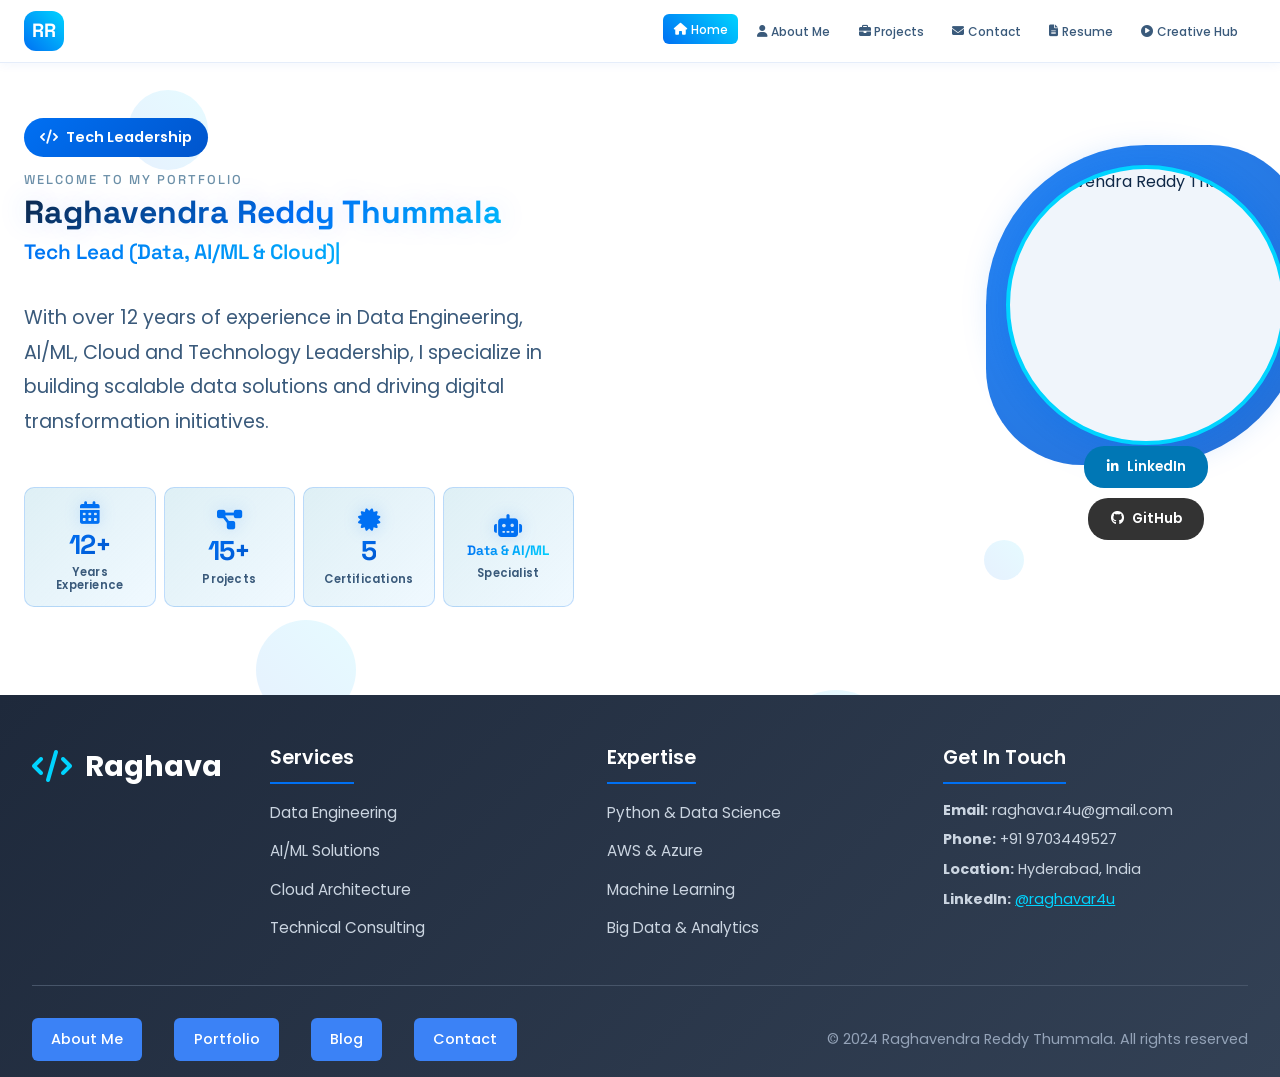
==== index.html @ ad45af90 "Fix mobile menu tabs visibility and navigation" ====
<!DOCTYPE html>
<html lang="en">
<head>
    <meta charset="UTF-8">
    <meta name="viewport" content="width=device-width, initial-scale=1.0, user-scalable=no">
    <title>Raghavendra Reddy Thummala - Tech Lead Portfolio</title>
    <meta name="description" content="Tech Lead specializing in Data Engineering, AI/ML, Cloud, and Digital Transformation with 12+ years experience">
    <!-- Mobile-optimized meta tags -->
    <meta name="apple-mobile-web-app-capable" content="yes">
    <meta name="apple-mobile-web-app-status-bar-style" content="default">
    <meta name="mobile-web-app-capable" content="yes">
    <meta name="theme-color" content="#00D4FF">
    <link rel="stylesheet" href="Frontend/css/styles.css">
    <link rel="stylesheet" href="https://cdnjs.cloudflare.com/ajax/libs/font-awesome/6.5.1/css/all.min.css">
    <link href="https://fonts.googleapis.com/css2?family=Poppins:wght@300;400;500;600;700;800;900&family=Space+Grotesk:wght@300;400;500;600;700&display=swap" rel="stylesheet">
    <link href="https://unpkg.com/aos@2.3.1/dist/aos.css" rel="stylesheet">
    <link rel="stylesheet" href="https://cdnjs.cloudflare.com/ajax/libs/animate.css/4.1.1/animate.min.css">
    <style>
        .vertical-timeline::before {
            content: '';
            position: absolute;
            left: 50%;
            transform: translateX(-50%);
            top: 20px;
            bottom: 20px;
            width: 3px;
            background: linear-gradient(180deg, #0070F3 0%, #00D4FF 50%, #FF6B35 100%);
            z-index: 1;
        }
        
        .timeline-marker:hover {
            transform: scale(1.2) !important;
            cursor: pointer;
        }
    </style>
</head>
<body>
    <!-- Animated Background -->
    <div class="animated-bg">
        <div class="floating-shapes">
            <div class="shape shape-1"></div>
            <div class="shape shape-2"></div>
            <div class="shape shape-3"></div>
            <div class="shape shape-4"></div>
            <div class="shape shape-5"></div>
        </div>
        <canvas id="particleCanvas"></canvas>
    </div>

    <!-- Header Section -->
    <header class="header">
        <nav class="navbar">
            <div class="nav-container">
                <div class="nav-logo">
                    <div class="logo-icon">
                        <span class="logo-text">RR</span>
                    </div>
                </div>
                <ul class="nav-menu">
                    <li class="nav-item">
                        <a href="#home" class="nav-link active" data-tab="home">
                            <i class="fas fa-home"></i> Home
                        </a>
                    </li>
                    <li class="nav-item">
                        <a href="#about" class="nav-link" data-tab="about">
                            <i class="fas fa-user"></i> About Me
                        </a>
                    </li>
                    <li class="nav-item">
                        <a href="#projects" class="nav-link" data-tab="projects">
                            <i class="fas fa-briefcase"></i> Projects
                        </a>
                    </li>
                    <li class="nav-item">
                        <a href="#contact" class="nav-link" data-tab="contact">
                            <i class="fas fa-envelope"></i> Contact
                        </a>
                    </li>
                    <li class="nav-item">
                        <a href="#resume" class="nav-link" data-tab="resume">
                            <i class="fas fa-file-alt"></i> Resume
                        </a>
                    </li>
                    <li class="nav-item">
                        <a href="#media" class="nav-link" data-tab="media">
                            <i class="fas fa-play-circle"></i> Creative Hub
                        </a>
                    </li>
                </ul>
                <div class="hamburger">
                    <span class="bar"></span>
                    <span class="bar"></span>
                    <span class="bar"></span>
                </div>
            </div>
        </nav>
    </header>

    <!-- Main Content -->
    <main class="main-content">
        <!-- Home Section -->
        <section id="home" class="tab-content active">
            <div class="hero-section">
                <div class="hero-bg-pattern"></div>
                <div class="hero-content">
                    <div class="hero-text animate__animated animate__fadeInLeft">
                        <div class="hero-badge">
                            <i class="fas fa-code"></i>
                            <span>Tech Leadership</span>
                        </div>
                        <h1>Welcome to My Portfolio</h1>
                        <h2 class="gradient-text">Raghavendra Reddy Thummala</h2>
                        <h3 class="typing-text">Tech Lead (Data, AI/ML & Cloud)</h3>
                        <p class="hero-description">
                            With over 12 years of experience in Data Engineering, AI/ML, Cloud and Technology Leadership, 
                            I specialize in building scalable data solutions and driving digital transformation initiatives.
                        </p>
                        <div class="hero-stats">
                            <div class="stat-card">
                                <div class="stat-card-top">
                                    <i class="fas fa-calendar-alt stat-card-icon"></i>
                                    <h3 class="stat-card-number"><span class="counter" data-target="12">12</span>+</h3>
                                </div>
                                <p class="stat-card-label">Years Experience</p>
                            </div>

                            <div class="stat-card">
                                <div class="stat-card-top">
                                    <i class="fas fa-project-diagram stat-card-icon"></i>
                                    <h3 class="stat-card-number"><span class="counter" data-target="15">15</span>+</h3>
                                </div>
                                <p class="stat-card-label">Projects</p>
                            </div>

                            <div class="stat-card">
                                <div class="stat-card-top">
                                    <i class="fas fa-certificate stat-card-icon"></i>
                                    <h3 class="stat-card-number"><span class="counter" data-target="5">5</span></h3>
                                </div>
                                <p class="stat-card-label">Certifications</p>
                            </div>

                            <div class="stat-card">
                                <div class="stat-card-top">
                                    <i class="fas fa-robot stat-card-icon"></i>
                                    <h3 class="stat-card-specialty">Data & AI/ML</h3>
                                </div>
                                <p class="stat-card-label">Specialist</p>
                            </div>
                        </div>
                    </div>
                    <div class="hero-image animate__animated animate__fadeInRight">
                        <div class="profile-container">
                            <div class="profile-bg-shape"></div>
                            <img src="Frontend/assets/profile.jpg" alt="Raghavendra Reddy Thummala" class="profile-image">
                        </div>
                        <div class="hero-buttons">
                            <button class="btn-linkedin" onclick="window.open('https://www.linkedin.com/in/raghavar4u/', '_blank')">
                                <i class="fab fa-linkedin-in"></i>
                                <span>LinkedIn</span>
                            </button>
                            <button class="btn-github" onclick="window.open('https://github.com/raghavar4u', '_blank')">
                                <i class="fab fa-github"></i>
                                <span>GitHub</span>
                            </button>
                        </div>
                    </div>
                </div>
            </div>
        </section>

        <!-- About Me Section -->
        <section id="about" class="tab-content">
            <div class="about-container">
                <!-- About Header -->
                <div class="about-header">
                    <h2 class="section-title">About Me</h2>
                    <div class="about-content">
                        <div class="about-text">
                            <p>
                                Born in 1990, I hold a postgraduate degree in ICT Management along with an engineering background, and bring 12+ years of experience as a Tech Lead in Data, AI/ML, and Cloud. My expertise spans Data Science, MLOps, AIOps, NLP, Computer Vision, and Generative AI, with a strong focus on delivering impactful, business-driven solutions. I also have 4+ years of experience in Data Engineering and Analytics, enabling me to design and deploy end-to-end data and machine learning systems.
                            </p>
                        </div>
                    </div>
                </div>

                <!-- Two-Column Collapsible Sections -->
                <div class="about-grid-full">
                    <!-- Education & Certifications Side by Side -->
                    <div style="display: grid; grid-template-columns: 1fr 1fr; gap: 3rem; max-width: 1200px; margin: 0 auto;">
                        <!-- Education Section -->
                        <div>
                            <h3 style="font-size: 1.3rem; font-weight: 700; margin: 0 0 1.5rem; color: var(--text-primary); display: flex; align-items: center; gap: 0.5rem;">
                                <i class="fas fa-graduation-cap"></i> Education
                            </h3>
                            <div style="display: flex; flex-direction: column; gap: 1.5rem;">
                                <!-- Education Item 1 -->
                                <div style="display: flex; gap: 1rem;">
                                    <div style="width: 40px; height: 40px; border-radius: 50%; background: linear-gradient(135deg, #10B981 0%, #14B8A6 100%); display: flex; align-items: center; justify-content: center; color: white; font-size: 1.2rem; flex-shrink: 0;">📚</div>
                                    <div>
                                        <h4 style="margin: 0 0 0.25rem; font-size: 1rem; color: var(--text-primary);">PGDM (ICT Management)</h4>
                                        <p style="margin: 0 0 0.25rem; color: var(--text-secondary); font-size: 0.9rem;">ISTTM</p>
                                        <p style="margin: 0; color: var(--text-muted); font-size: 0.85rem;">CGPA: 7.1 | 2013</p>
                                    </div>
                                </div>

                                <!-- Education Item 2 -->
                                <div style="display: flex; gap: 1rem;">
                                    <div style="width: 40px; height: 40px; border-radius: 50%; background: linear-gradient(135deg, #14B8A6 0%, #06B6D4 100%); display: flex; align-items: center; justify-content: center; color: white; font-size: 1.2rem; flex-shrink: 0;">🎓</div>
                                    <div>
                                        <h4 style="margin: 0 0 0.25rem; font-size: 1rem; color: var(--text-primary);">B.Tech (ECE)</h4>
                                        <p style="margin: 0 0 0.25rem; color: var(--text-secondary); font-size: 0.9rem;">JNTU Kakinada</p>
                                        <p style="margin: 0; color: var(--text-muted); font-size: 0.85rem;">71% (Distinction) | 2011</p>
                                    </div>
                                </div>

                                <!-- Education Item 3 -->
                                <div style="display: flex; gap: 1rem;">
                                    <div style="width: 40px; height: 40px; border-radius: 50%; background: linear-gradient(135deg, #06B6D4 0%, #3B82F6 100%); display: flex; align-items: center; justify-content: center; color: white; font-size: 1.2rem; flex-shrink: 0;">✏️</div>
                                    <div>
                                        <h4 style="margin: 0 0 0.25rem; font-size: 1rem; color: var(--text-primary);">Intermediate (MPC)</h4>
                                        <p style="margin: 0; color: var(--text-muted); font-size: 0.85rem;">91% | 2007</p>
                                    </div>
                                </div>

                                <!-- Education Item 4 -->
                                <div style="display: flex; gap: 1rem;">
                                    <div style="width: 40px; height: 40px; border-radius: 50%; background: linear-gradient(135deg, #3B82F6 0%, #6366F1 100%); display: flex; align-items: center; justify-content: center; color: white; font-size: 1.2rem; flex-shrink: 0;">📖</div>
                                    <div>
                                        <h4 style="margin: 0 0 0.25rem; font-size: 1rem; color: var(--text-primary);">SSC</h4>
                                        <p style="margin: 0; color: var(--text-muted); font-size: 0.85rem;">87% | 2005</p>
                                    </div>
                                </div>
                            </div>
                        </div>

                        <!-- Certifications Section -->
                        <div>
                            <h3 style="font-size: 1.3rem; font-weight: 700; margin: 0 0 1.5rem; color: var(--text-primary); display: flex; align-items: center; gap: 0.5rem;">
                                <i class="fas fa-certificate"></i> Certifications
                            </h3>
                            <div style="display: flex; flex-direction: column; gap: 1.5rem;">
                                <!-- Cert Item 1 -->
                                <div style="display: flex; gap: 1rem;">
                                    <div style="width: 40px; height: 40px; border-radius: 50%; background: linear-gradient(135deg, #F59E0B 0%, #FF6B35 100%); display: flex; align-items: center; justify-content: center; color: white; font-size: 1.2rem; flex-shrink: 0;">☁️</div>
                                    <div>
                                        <h4 style="margin: 0 0 0.25rem; font-size: 1rem; color: var(--text-primary);">AWS Certified Machine Learning</h4>
                                        <p style="margin: 0 0 0.25rem; color: var(--text-secondary); font-size: 0.9rem;">Specialty</p>
                                        <p style="margin: 0; color: var(--text-muted); font-size: 0.85rem;">Nov 2025</p>
                                    </div>
                                </div>

                                <!-- Cert Item 2 -->
                                <div style="display: flex; gap: 1rem;">
                                    <div style="width: 40px; height: 40px; border-radius: 50%; background: linear-gradient(135deg, #EF4444 0%, #DC2626 100%); display: flex; align-items: center; justify-content: center; color: white; font-size: 1.2rem; flex-shrink: 0;">🐘</div>
                                    <div>
                                        <h4 style="margin: 0 0 0.25rem; font-size: 1rem; color: var(--text-primary);">HADOOP Hortonworks</h4>
                                        <p style="margin: 0 0 0.25rem; color: var(--text-secondary); font-size: 0.9rem;">Hadoop Big Data</p>
                                        <p style="margin: 0; color: var(--text-muted); font-size: 0.85rem;">Aug 2017</p>
                                    </div>
                                </div>

                                <!-- Cert Item 3 -->
                                <div style="display: flex; gap: 1rem;">
                                    <div style="width: 40px; height: 40px; border-radius: 50%; background: linear-gradient(135deg, #6366F1 0%, #4F46E5 100%); display: flex; align-items: center; justify-content: center; color: white; font-size: 1.2rem; flex-shrink: 0;">📱</div>
                                    <div>
                                        <h4 style="margin: 0 0 0.25rem; font-size: 1rem; color: var(--text-primary);">IBM Developer Guide to IoT</h4>
                                        <p style="margin: 0 0 0.25rem; color: var(--text-secondary); font-size: 0.9rem;">Coursera</p>
                                    </div>
                                </div>

                                <!-- Cert Item 4 -->
                                <div style="display: flex; gap: 1rem;">
                                    <div style="width: 40px; height: 40px; border-radius: 50%; background: linear-gradient(135deg, #8B5CF6 0%, #7C3AED 100%); display: flex; align-items: center; justify-content: center; color: white; font-size: 1.2rem; flex-shrink: 0;">🧠</div>
                                    <div>
                                        <h4 style="margin: 0 0 0.25rem; font-size: 1rem; color: var(--text-primary);">Deep Learning Specialization</h4>
                                        <p style="margin: 0 0 0.25rem; color: var(--text-secondary); font-size: 0.9rem;">Andre NG – Coursera</p>
                                    </div>
                                </div>

                                <!-- Cert Item 5 -->
                                <div style="display: flex; gap: 1rem;">
                                    <div style="width: 40px; height: 40px; border-radius: 50%; background: linear-gradient(135deg, #EC4899 0%, #DB2777 100%); display: flex; align-items: center; justify-content: center; color: white; font-size: 1.2rem; flex-shrink: 0;">📊</div>
                                    <div>
                                        <h4 style="margin: 0 0 0.25rem; font-size: 1rem; color: var(--text-primary);">Advanced Analytics Training</h4>
                                        <p style="margin: 0 0 0.25rem; color: var(--text-secondary); font-size: 0.9rem;">IIT – Hyderabad</p>
                                        <p style="margin: 0; color: var(--text-muted); font-size: 0.85rem;">Jun 2014</p>
                                    </div>
                                </div>
                            </div>
                        </div>
                    </div>

                    <!-- Experience Section - Full Width -->
                    <div class="experience-section-full">
                        <div class="collapsible-section active" data-section="experience">
                            <div class="collapsible-header">
                                <h3 class="collapsible-title">
                                    <i class="fas fa-briefcase"></i> Experience
                                </h3>
                                <div class="collapsible-toggle">
                                    <i class="fas fa-chevron-down"></i>
                                </div>
                            </div>
                            <div class="collapsible-content">
                                <div class="collapsible-body">
                                    <div class="experiences-section">
                                        <h1 class="career-journey-title">Career Journey</h1>
                                        
                                        <div class="vertical-timeline" style="position: relative; width: 100%; max-width: 900px; margin: 0 auto; padding: 2rem 0;">
                                            <!-- Timeline Item 1 - RIGHT SIDE -->
                                            <div class="timeline-item" style="display: flex; justify-content: flex-end; margin-bottom: 5rem; position: relative; width: 100%; padding: 0 2rem;">
                                                <div class="timeline-marker" style="position: absolute; left: 50%; top: 0; transform: translateX(-50%); width: 40px; height: 40px; border-radius: 50%; display: flex; align-items: center; justify-content: center; z-index: 10; box-shadow: 0 0 0 3px white, 0 2px 8px rgba(0, 0, 0, 0.15); font-weight: 700; font-size: 0.9rem; color: white; background: linear-gradient(135deg, #0070F3 0%, #00D4FF 100%);"></div>
                                                <div class="timeline-content" style="max-width: 380px; width: 100%; padding-right: 40px;">
                                                    <h3 style="margin: 0 0 0.2rem 0; font-weight: 700; color: var(--text-primary); font-size: 1.05rem; text-align: right;">TAO Digital <span style="color: var(--text-secondary); font-weight: 500; font-size: 0.95rem;">– Hyderabad</span></h3>
                                                    <p style="margin: 0.1rem 0 0.3rem 0; color: var(--text-secondary); font-size: 0.95rem; font-weight: 500; text-align: right;">Tech Lead (Data, AI/ML & Cloud)</p>
                                                    <p style="margin: 0; color: var(--text-muted); font-size: 0.9rem; text-align: right;">Apr 2024 – Present</p>
                                                    <p style="margin: 0.4rem 0 0 0; color: var(--text-secondary); font-size: 0.95rem; line-height: 1.5; text-align: right;">Architected GenAI solutions including RAG-based systems and enterprise AI chatbots. Led cloud-native architecture on AWS, managing team of 2 engineers.</p>
                                                </div>
                                            </div>

                                            <!-- Timeline Item 2 - LEFT SIDE -->
                                            <div class="timeline-item" style="display: flex; justify-content: flex-start; margin-bottom: 5rem; position: relative; width: 100%; padding: 0 2rem;">
                                                <div class="timeline-marker" style="position: absolute; left: 50%; top: 0; transform: translateX(-50%); width: 40px; height: 40px; border-radius: 50%; display: flex; align-items: center; justify-content: center; z-index: 10; box-shadow: 0 0 0 3px white, 0 2px 8px rgba(0, 0, 0, 0.15); font-weight: 700; font-size: 0.9rem; color: white; background: linear-gradient(135deg, #00D4FF 0%, #FF6B35 100%);"></div>
                                                <div class="timeline-content" style="max-width: 380px; width: 100%; padding-left: 40px;">
                                                    <h3 style="margin: 0 0 0.2rem 0; font-weight: 700; color: var(--text-primary); font-size: 1.05rem;">Turing <span style="color: var(--text-secondary); font-weight: 500; font-size: 0.95rem;">– Remote | <em>Client: Johnson & Johnson</em></span></h3>
                                                    <p style="margin: 0.1rem 0 0.3rem 0; color: var(--text-secondary); font-size: 0.95rem; font-weight: 500;">Machine Learning Engineer</p>
                                                    <p style="margin: 0; color: var(--text-muted); font-size: 0.9rem;">Aug 2021 – Feb 2024</p>
                                                    <p style="margin: 0.4rem 0 0 0; color: var(--text-secondary); font-size: 0.95rem; line-height: 1.5;">Built intelligent document processing systems using OCR, NER, and ML models. Developed predictive models for OTIF classification and LLM-based summarization.</p>
                                                </div>
                                            </div>

                                            <!-- Timeline Item 3 - RIGHT SIDE -->
                                            <div class="timeline-item" style="display: flex; justify-content: flex-end; margin-bottom: 5rem; position: relative; width: 100%; padding: 0 2rem;">
                                                <div class="timeline-marker" style="position: absolute; left: 50%; top: 0; transform: translateX(-50%); width: 40px; height: 40px; border-radius: 50%; display: flex; align-items: center; justify-content: center; z-index: 10; box-shadow: 0 0 0 3px white, 0 2px 8px rgba(0, 0, 0, 0.15); font-weight: 700; font-size: 0.9rem; color: white; background: linear-gradient(135deg, #FF6B35 0%, #C17A43 100%);"></div>
                                                <div class="timeline-content" style="max-width: 380px; width: 100%; padding-right: 40px;">
                                                    <h3 style="margin: 0 0 0.2rem 0; font-weight: 700; color: var(--text-primary); font-size: 1.05rem; text-align: right;">Wipro <span style="color: var(--text-secondary); font-weight: 500; font-size: 0.95rem;">– Bangalore & Remote | <em>Client: Cisco</em></span></h3>
                                                    <p style="margin: 0.1rem 0 0.3rem 0; color: var(--text-secondary); font-size: 0.95rem; font-weight: 500; text-align: right;">Consultant</p>
                                                    <p style="margin: 0; color: var(--text-muted); font-size: 0.9rem; text-align: right;">Nov 2018 – Aug 2021</p>
                                                    <p style="margin: 0.4rem 0 0 0; color: var(--text-secondary); font-size: 0.95rem; line-height: 1.5; text-align: right;">Built ML models for order risk prediction and supply chain optimization. Developed data pipelines using Hadoop, APIs, and enterprise databases.</p>
                                                </div>
                                            </div>

                                            <!-- Timeline Item 4 - LEFT SIDE -->
                                            <div class="timeline-item" style="display: flex; justify-content: flex-start; margin-bottom: 5rem; position: relative; width: 100%; padding: 0 2rem;">
                                                <div class="timeline-marker" style="position: absolute; left: 50%; top: 0; transform: translateX(-50%); width: 40px; height: 40px; border-radius: 50%; display: flex; align-items: center; justify-content: center; z-index: 10; box-shadow: 0 0 0 3px white, 0 2px 8px rgba(0, 0, 0, 0.15); font-weight: 700; font-size: 0.9rem; color: white; background: linear-gradient(135deg, #C17A43 0%, #8B703B 100%);"></div>
                                                <div class="timeline-content" style="max-width: 380px; width: 100%; padding-left: 40px;">
                                                    <h3 style="margin: 0 0 0.2rem 0; font-weight: 700; color: var(--text-primary); font-size: 1.05rem;">Virtusa <span style="color: var(--text-secondary); font-weight: 500; font-size: 0.95rem;">– Chennai & Bangalore | <em>Client: Cisco</em></span></h3>
                                                    <p style="margin: 0.1rem 0 0.3rem 0; color: var(--text-secondary); font-size: 0.95rem; font-weight: 500;">Associate Consultant</p>
                                                    <p style="margin: 0; color: var(--text-muted); font-size: 0.9rem;">May 2016 – Nov 2018</p>
                                                    <p style="margin: 0.4rem 0 0 0; color: var(--text-secondary); font-size: 0.95rem; line-height: 1.5;">Delivered analytics solutions for Value Added Services. Built enterprise data solutions and reporting infrastructure.</p>
                                                </div>
                                            </div>

                                            <!-- Timeline Item 5 - RIGHT SIDE -->
                                            <div class="timeline-item" style="display: flex; justify-content: flex-end; margin-bottom: 5rem; position: relative; width: 100%; padding: 0 2rem;">
                                                <div class="timeline-marker" style="position: absolute; left: 50%; top: 0; transform: translateX(-50%); width: 40px; height: 40px; border-radius: 50%; display: flex; align-items: center; justify-content: center; z-index: 10; box-shadow: 0 0 0 3px white, 0 2px 8px rgba(0, 0, 0, 0.15); font-weight: 700; font-size: 0.9rem; color: white; background: linear-gradient(135deg, #8B703B 0%, #7B5C6F 100%);"></div>
                                                <div class="timeline-content" style="max-width: 380px; width: 100%; padding-right: 40px;">
                                                    <h3 style="margin: 0 0 0.2rem 0; font-weight: 700; color: var(--text-primary); font-size: 1.05rem; text-align: right;">Immo Info Tech <span style="color: var(--text-secondary); font-weight: 500; font-size: 0.95rem;">– Goa</span></h3>
                                                    <p style="margin: 0.1rem 0 0.3rem 0; color: var(--text-secondary); font-size: 0.95rem; font-weight: 500; text-align: right;">Jr Statistician</p>
                                                    <p style="margin: 0; color: var(--text-muted); font-size: 0.9rem; text-align: right;">Aug 2014 – Apr 2016</p>
                                                    <p style="margin: 0.4rem 0 0 0; color: var(--text-secondary); font-size: 0.95rem; line-height: 1.5; text-align: right;">Developed statistical models and data analysis solutions. Worked on predictive analytics and business intelligence projects.</p>
                                                </div>
                                            </div>

                                            <!-- Timeline Item 6 - LEFT SIDE -->
                                            <div class="timeline-item" style="display: flex; justify-content: flex-start; position: relative; width: 100%; padding: 0 2rem;">
                                                <div class="timeline-marker" style="position: absolute; left: 50%; top: 0; transform: translateX(-50%); width: 40px; height: 40px; border-radius: 50%; display: flex; align-items: center; justify-content: center; z-index: 10; box-shadow: 0 0 0 3px white, 0 2px 8px rgba(0, 0, 0, 0.15); font-weight: 700; font-size: 0.9rem; color: white; background: linear-gradient(135deg, #7B5C6F 0%, #4A7C59 100%);"></div>
                                                <div class="timeline-content" style="max-width: 380px; width: 100%; padding-left: 40px;">
                                                    <h3 style="margin: 0 0 0.2rem 0; font-weight: 700; color: var(--text-primary); font-size: 1.05rem;">Hydus <span style="color: var(--text-secondary); font-weight: 500; font-size: 0.95rem;">– Hyderabad</span></h3>
                                                    <p style="margin: 0.1rem 0 0.3rem 0; color: var(--text-secondary); font-size: 0.95rem; font-weight: 500;">Business Development Executive</p>
                                                    <p style="margin: 0; color: var(--text-muted); font-size: 0.9rem;">Oct 2013 – May 2014</p>
                                                    <p style="margin: 0.4rem 0 0 0; color: var(--text-secondary); font-size: 0.95rem; line-height: 1.5;">Spearheaded business development initiatives and client relationship management. Drove business growth strategies.</p>
                                                </div>
                                            </div>
                                        </div>
                                    </div>
                                </div>
                            </div>
                        </div>
                    </div>
                </div>
            </div>
        </section>

        <!-- Projects Section -->
        <section id="projects" class="tab-content">
            <div class="container">
                <div class="section-header">
                    <h1>Portfolio</h1>
                    <p>Explore my projects and technical contributions</p>
                </div>
                
                <!-- TAO Digital Section -->
                <div class="company-section">
                    <div class="company-header">
                        <h2>TAO Digital</h2>
                        <div class="company-divider"></div>
                    </div>
                    <div class="projects-grid">
                        <!-- TAO Digital: Magazine Digitization -->
                        <div class="project-card">
                            <div class="project-image gradient-bg-1">
                                <i class="fas fa-file-pdf"></i>
                            </div>
                            <div class="project-content">
                                <h3>Magazine Archive Digitization</h3>
                                <p class="project-description">Digitizing magazine archives using OCR, GenAI, and document segmentation for intelligent content extraction and metadata enrichment.</p>
                                <div class="project-tech">
                                    <span class="tech-tag"><i class="fab fa-python"></i>Python</span>
                                    <span class="tech-tag"><i class="fas fa-brain"></i>GenAI</span>
                                    <span class="tech-tag"><i class="fas fa-scan"></i>OCR</span>
                                </div>
                            </div>
                        </div>

                        <div class="project-card">
                            <div class="project-image gradient-bg-2">
                                <i class="fas fa-video"></i>
                            </div>
                            <div class="project-content">
                                <h3>Video Transcription & Analytics</h3>
                                <p class="project-description">Video transcription with format conversion, speaker detection, subtitle generation, and GenAI-powered metadata extraction.</p>
                                <div class="project-tech">
                                    <span class="tech-tag"><i class="fab fa-python"></i>Python</span>
                                    <span class="tech-tag"><i class="fas fa-brain"></i>GenAI</span>
                                    <span class="tech-tag"><i class="fab fa-microsoft"></i>Azure</span>
                                </div>
                            </div>
                        </div>

                        <div class="project-card">
                            <div class="project-image gradient-bg-3">
                                <i class="fas fa-cogs"></i>
                            </div>
                            <div class="project-content">
                                <h3>Cloud Infrastructure Automation</h3>
                                <p class="project-description">SP Migration and Terraform Automation for infrastructure as code, enabling scalable cloud deployments.</p>
                                <div class="project-tech">
                                    <span class="tech-tag"><i class="fas fa-sitemap"></i>Terraform</span>
                                    <span class="tech-tag"><i class="fab fa-aws"></i>AWS</span>
                                    <span class="tech-tag"><i class="fab fa-docker"></i>Docker</span>
                                </div>
                            </div>
                        </div>

                        <div class="project-card">
                            <div class="project-image gradient-bg-12">
                                <i class="fas fa-comments"></i>
                            </div>
                            <div class="project-content">
                                <h3>Conversation AI</h3>
                                <p class="project-description">Conversational AI platform with natural language processing, intent recognition, and real-time response generation using advanced LLM models.</p>
                                <div class="project-tech">
                                    <span class="tech-tag"><i class="fab fa-python"></i>Python</span>
                                    <span class="tech-tag"><i class="fas fa-brain"></i>LLM</span>
                                    <span class="tech-tag"><i class="fas fa-language"></i>NLP</span>
                                </div>
                            </div>
                        </div>

                        <div class="project-card">
                            <div class="project-image gradient-bg-13">
                                <i class="fas fa-exchange-alt"></i>
                            </div>
                            <div class="project-content">
                                <h3>SP Migration</h3>
                                <p class="project-description">Enterprise SharePoint migration with data validation, security compliance, and zero-downtime deployment strategies.</p>
                                <div class="project-tech">
                                    <span class="tech-tag"><i class="fas fa-server"></i>SharePoint</span>
                                    <span class="tech-tag"><i class="fab fa-microsoft"></i>Azure</span>
                                    <span class="tech-tag"><i class="fas fa-lock"></i>Security</span>
                                </div>
                            </div>
                        </div>

                        <div class="project-card">
                            <div class="project-image gradient-bg-14">
                                <i class="fas fa-cog"></i>
                            </div>
                            <div class="project-content">
                                <h3>SDLC Automation</h3>
                                <p class="project-description">Software Development Lifecycle automation with CI/CD pipelines, automated testing, and deployment orchestration.</p>
                                <div class="project-tech">
                                    <span class="tech-tag"><i class="fas fa-code-branch"></i>Git</span>
                                    <span class="tech-tag"><i class="fas fa-server"></i>Jenkins</span>
                                    <span class="tech-tag"><i class="fab fa-docker"></i>Docker</span>
                                </div>
                            </div>
                        </div>
                    </div>
                </div>

                <!-- Turing Section -->
                <div class="company-section">
                    <div class="company-header">
                        <h2>Turing</h2>
                        <div class="company-divider"></div>
                    </div>
                    <div class="projects-grid">
                        <div class="project-card">
                            <div class="project-image gradient-bg-4">
                                <i class="fas fa-book"></i>
                            </div>
                            <div class="project-content">
                                <h3>Smart Reader Project</h3>
                                <p class="project-description">Intelligent Document Classification, OCR, Barcode Decoding, Form Recognition with multi-language translation using Azure and Google services.</p>
                                <div class="project-tech">
                                    <span class="tech-tag"><i class="fab fa-microsoft"></i>Azure</span>
                                    <span class="tech-tag"><i class="fab fa-google"></i>GCP</span>
                                    <span class="tech-tag"><i class="fab fa-python"></i>Python</span>
                                </div>
                            </div>
                        </div>

                        <div class="project-card">
                            <div class="project-image gradient-bg-5">
                                <i class="fas fa-chart-bar"></i>
                            </div>
                            <div class="project-content">
                                <h3>OTIF Multiclass Classification</h3>
                                <p class="project-description">Applied SMOTE and machine learning models (Random Forest/XGBoost) for OTIF classification with SHAP/LIME interpretability.</p>
                                <div class="project-tech">
                                    <span class="tech-tag"><i class="fab fa-python"></i>Python</span>
                                    <span class="tech-tag"><i class="fas fa-robot"></i>ML</span>
                                    <span class="tech-tag"><i class="fas fa-brain"></i>Scikit-learn</span>
                                </div>
                            </div>
                        </div>

                        <div class="project-card">
                            <div class="project-image gradient-bg-6">
                                <i class="fas fa-align-left"></i>
                            </div>
                            <div class="project-content">
                                <h3>Text Summarization with LLM</h3>
                                <p class="project-description">Employed LLM models for abstractive text summarization with comparative analysis against ChatGPT outputs.</p>
                                <div class="project-tech">
                                    <span class="tech-tag"><i class="fab fa-python"></i>Python</span>
                                    <span class="tech-tag"><i class="fas fa-brain"></i>LLM</span>
                                    <span class="tech-tag"><i class="fas fa-robot"></i>ChatGPT API</span>
                                </div>
                            </div>
                        </div>
                    </div>
                </div>

                <!-- Wipro Section -->
                <div class="company-section">
                    <div class="company-header">
                        <h2>Wipro</h2>
                        <div class="company-divider"></div>
                    </div>
                    <div class="projects-grid">
                        <div class="project-card">
                            <div class="project-image gradient-bg-7">
                                <i class="fas fa-handshake"></i>
                            </div>
                            <div class="project-content">
                                <h3>Order Cancellation Prediction</h3>
                                <p class="project-description">Predictive model to reduce revenue loss by identifying order cancellations early and determining cancellation phase.</p>
                                <div class="project-tech">
                                    <span class="tech-tag"><i class="fab fa-python"></i>Python</span>
                                    <span class="tech-tag"><i class="fas fa-robot"></i>ML</span>
                                    <span class="tech-tag"><i class="fas fa-table"></i>Pandas</span>
                                </div>
                            </div>
                        </div>

                        <div class="project-card">
                            <div class="project-image gradient-bg-8">
                                <i class="fas fa-chart-line"></i>
                            </div>
                            <div class="project-content">
                                <h3>Cisco Supplier Negotiations</h3>
                                <p class="project-description">Analyzed cost discrepancies between actual and forecasted values at component, product, and supplier levels.</p>
                                <div class="project-tech">
                                    <span class="tech-tag"><i class="fas fa-layer-group"></i>Hadoop</span>
                                    <span class="tech-tag"><i class="fas fa-fire"></i>Spark</span>
                                    <span class="tech-tag"><i class="fas fa-database"></i>SQL</span>
                                </div>
                            </div>
                        </div>
                    </div>
                </div>

                <!-- Virtusa Section -->
                <div class="company-section">
                    <div class="company-header">
                        <h2>Virtusa</h2>
                        <div class="company-divider"></div>
                    </div>
                    <div class="projects-grid">
                        <div class="project-card">
                            <div class="project-image gradient-bg-9">
                                <i class="fas fa-euro-sign"></i>
                            </div>
                            <div class="project-content">
                                <h3>Value Engineering (VE)</h3>
                                <p class="project-description">Optimized cost reduction across product lifecycle through component replacement and redesign with financial metrics tracking.</p>
                                <div class="project-tech">
                                    <span class="tech-tag"><i class="fas fa-table"></i>Excel</span>
                                    <span class="tech-tag"><i class="fas fa-chart-pie"></i>Tableau</span>
                                    <span class="tech-tag"><i class="fas fa-database"></i>SQL</span>
                                </div>
                            </div>
                        </div>

                        <div class="project-card">
                            <div class="project-image gradient-bg-10">
                                <i class="fas fa-envelope"></i>
                            </div>
                            <div class="project-content">
                                <h3>Digital Campaign Analytics</h3>
                                <p class="project-description">Managed campaign data with performance analysis across email, web, social, and paid media channels.</p>
                                <div class="project-tech">
                                    <span class="tech-tag"><i class="fas fa-chart-bar"></i>Analytics</span>
                                    <span class="tech-tag"><i class="fas fa-chart-pie"></i>Tableau</span>
                                    <span class="tech-tag"><i class="fas fa-database"></i>SQL</span>
                                </div>
                            </div>
                        </div>
                    </div>
                </div>

                <!-- Immo Infotech Section -->
                <div class="company-section">
                    <div class="company-header">
                        <h2>Immo Infotech</h2>
                        <div class="company-divider"></div>
                    </div>
                    <div class="projects-grid">
                        <div class="project-card">
                            <div class="project-image gradient-bg-11">
                                <i class="fas fa-home"></i>
                            </div>
                            <div class="project-content">
                                <h3>Hedonic Price Models</h3>
                                <p class="project-description">Developed predictive models to identify potential revenue loss early and forecast market valuations.</p>
                                <div class="project-tech">
                                    <span class="tech-tag"><i class="fab fa-python"></i>Python</span>
                                    <span class="tech-tag"><i class="fas fa-robot"></i>ML</span>
                                    <span class="tech-tag"><i class="fas fa-chart-line"></i>StatsModels</span>
                                </div>
                            </div>
                        </div>
                    </div>
                </div>
            </div>
        </section>

        <!-- Contact Section -->
        <section id="contact" class="tab-content">
            <div class="container">
                <div class="contact-hero">
                    <div class="contact-left">
                        <h1 class="contact-title">Let's have<br><span class="contact-highlight">a Chat</span></h1>
                        <p class="contact-subtitle">Want to discuss projects, collaborate, or just grab a coffee? Hit me up!</p>
                        <a href="#contactForm" class="contact-cta-btn">
                            <i class="fas fa-comments"></i>
                            Let's Chat
                        </a>
                    </div>
                    <div class="contact-right">
                        <div class="contact-info-box">
                            <h3 class="contact-section-title">GET IN TOUCH</h3>
                            <div class="contact-info-item">
                                <i class="fas fa-envelope"></i>
                                <a href="mailto:raghava.r4u@gmail.com">raghava.r4u@gmail.com</a>
                            </div>
                            <div class="contact-info-item">
                                <i class="fas fa-phone"></i>
                                <a href="tel:+919703449527">+91 9703449527</a>
                            </div>
                        </div>
                        <div class="contact-social-box">
                            <h3 class="contact-section-title">FOLLOW ME</h3>
                            <div class="contact-social-links">
                                <a href="https://www.linkedin.com/in/raghavar4u/" target="_blank" class="social-icon-btn">
                                    <i class="fab fa-linkedin-in"></i>
                                </a>
                                <a href="mailto:raghava.r4u@gmail.com" class="social-icon-btn">
                                    <i class="fas fa-envelope"></i>
                                </a>
                            </div>
                        </div>
                    </div>
                </div>

                <div class="contact-form-container" id="contactForm">
                    <div class="contact-form">
                        <h2>Send Message</h2>
                        <form onsubmit="sendMessage(event)">
                            <div class="form-group">
                                <label for="senderName">Name</label>
                                <input type="text" id="senderName" name="senderName" placeholder="Your name" required>
                            </div>
                            <div class="form-group">
                                <label for="senderEmail">Email</label>
                                <input type="email" id="senderEmail" name="senderEmail" placeholder="your@email.com" required>
                            </div>
                            <div class="form-group">
                                <label for="subject">Subject</label>
                                <input type="text" id="subject" name="subject" placeholder="What's this about?" required>
                            </div>
                            <div class="form-group">
                                <label for="message">Message</label>
                                <textarea id="message" name="message" rows="5" placeholder="Your message here..." required></textarea>
                            </div>
                            <button type="submit" class="btn-primary">
                                <i class="fas fa-paper-plane"></i>
                                Send Message
                            </button>
                        </form>
                    </div>
                </div>
            </div>
        </section>

        <!-- Resume Section -->
        <section id="resume" class="tab-content">
            <div class="container">
                <div class="section-header">
                    <h1>Resume</h1>
                    <p>Professional experience and qualifications</p>
                </div>
                <div class="resume-actions">
                    <button class="btn-primary" id="downloadResume">
                        <i class="fas fa-download"></i> Download Resume
                    </button>
                    <button class="btn-secondary" id="viewResume">
                        <i class="fas fa-eye"></i> View Resume
                    </button>
                </div>
                <div id="resumePdfViewer" class="resume-pdf-viewer" style="display: none;">
                    <div class="pdf-viewer-header">
                        <button class="btn-close-pdf" id="closePdfViewer">
                            <i class="fas fa-arrow-left"></i> Back to Resume
                        </button>
                    </div>
                    <iframe id="pdfFrame" src="" class="pdf-frame" type="application/pdf" allowfullscreen></iframe>
                    <div style="padding: 2rem; text-align: center; color: #666;">
                        <p id="pdfError" style="display: none; color: #d32f2f;">Unable to load PDF. Please use the Download button instead.</p>
                    </div>
                </div>
            </div>
        </section>

        <!-- Media Section -->
        <section id="media" class="tab-content">
            <div class="youtube-container">
                <!-- YouTube Channel Header -->
                <div class="youtube-header">
                    <div class="channel-banner">
                        <div class="channel-info">
                            <div class="channel-avatar">
                                <img src="https://yt3.ggpht.com/ytc/AIdro_m8-rSF_lrNu1nJkVr8jxKz8sXvFf9TQaGOgjGx=s88-c-k-c0x00ffffff-no-rj" alt="TheRaghava4u" onerror="this.style.display='none'; this.nextElementSibling.style.display='block';">
                                <div class="avatar-fallback" style="display: none;">
                                    <i class="fab fa-youtube"></i>
                                </div>
                            </div>
                            <div class="channel-details">
                                <h1 class="channel-name">TheRaghava4u</h1>
                                <div class="channel-stats">
                                    <span class="subscriber-count">Travel & Creative Content</span>
                                    <span class="video-count">• Personal Interest & Hobby</span>
                                </div>
                            </div>
                        </div>
                        <div class="channel-actions">
                            <a href="https://www.youtube.com/@TheRaghava4u" target="_blank" class="subscribe-btn">
                                <i class="fab fa-youtube"></i>
                                <span>Visit Channel</span>
                            </a>
                        </div>
                    </div>
                </div>

                <!-- Creative Skills Section (Outside Tabs) -->
                <div class="creative-skills-section">
                    <div class="creative-skills-card">
                        <h3>Creative Skills & Interest</h3>
                        <p>Beyond my technical expertise in Data Engineering and AI/ML, I have a personal passion for travel content creation and video storytelling. This channel showcases my creative side through travel vlogging and video production.</p>
                        <p>This is my hobby and personal interest where I combine my presentation and video-making skills to share travel experiences and adventures.</p>
                    </div>
                </div>

                <!-- YouTube Tabs -->
                <div class="youtube-tabs">
                    <div class="tab-list">
                        <button class="youtube-tab active" data-youtube-tab="videos">
                            <i class="fas fa-play-circle"></i>
                            <span>Videos</span>
                        </button>
                        <button class="youtube-tab" data-youtube-tab="about">
                            <i class="fas fa-info-circle"></i>
                            <span>About</span>
                        </button>
                    </div>
                </div>

                <!-- Videos Tab Content -->
                <div class="youtube-content" id="videos-content">
                    <div class="videos-grid">
                        <div class="video-card" onclick="window.open('https://www.youtube.com/watch?v=EVFmte_08lI', '_blank')">
                            <div class="video-thumbnail">
                                <div class="thumbnail-placeholder" style="background: linear-gradient(135deg, #16a085 0%, #1abc9c 100%);">
                                    <i class="fas fa-gopuram"></i>
                                </div>
                                <div class="play-overlay">
                                    <i class="fas fa-play"></i>
                                </div>
                            </div>
                            <div class="video-info">
                                <h3 class="video-title">Vietnam🇻🇳 – Part 4 | Day in Ninh Binh</h3>
                                <div class="video-meta">
                                    <span class="channel">TheRaghava4u</span>
                                    <span class="upload-date">• Scenic Landscape</span>
                                </div>
                            </div>
                        </div>

                        <div class="video-card" onclick="window.open('https://www.youtube.com/watch?v=xqduEIrF6M4', '_blank')">
                            <div class="video-thumbnail">
                                <div class="thumbnail-placeholder" style="background: linear-gradient(135deg, #e67e22 0%, #d35400 100%);">
                                    <i class="fas fa-city"></i>
                                </div>
                                <div class="play-overlay">
                                    <i class="fas fa-play"></i>
                                </div>
                            </div>
                            <div class="video-info">
                                <h3 class="video-title">Vietnam🇻🇳 – Part 5 | Hanoi to Ho Chi Minh Full</h3>
                                <div class="video-meta">
                                    <span class="channel">TheRaghava4u</span>
                                    <span class="upload-date">• Urban Exploration</span>
                                </div>
                            </div>
                        </div>

                        <div class="video-card" onclick="window.open('https://www.youtube.com/watch?v=Eajxyl1J3zg', '_blank')">
                            <div class="video-thumbnail">
                                <div class="thumbnail-placeholder" style="background: linear-gradient(135deg, #ff9a56 0%, #ffcc00 100%);">
                                    <i class="fas fa-beach"></i>
                                </div>
                                <div class="play-overlay">
                                    <i class="fas fa-play"></i>
                                </div>
                            </div>
                            <div class="video-info">
                                <h3 class="video-title">Pondicherry | Weekend Trip to Pondy</h3>
                                <div class="video-meta">
                                    <span class="channel">TheRaghava4u</span>
                                    <span class="upload-date">• Beaches & Auroville</span>
                                </div>
                            </div>
                        </div>

                        <div class="video-card" onclick="window.open('https://www.youtube.com/watch?v=Ib75_zau3qw', '_blank')">
                            <div class="video-thumbnail">
                                <div class="thumbnail-placeholder" style="background: linear-gradient(135deg, #667eea 0%, #764ba2 100%);">
                                    <i class="fas fa-mountain"></i>
                                </div>
                                <div class="play-overlay">
                                    <i class="fas fa-play"></i>
                                </div>
                            </div>
                            <div class="video-info">
                                <h3 class="video-title">Lavasa | Ghost City Weekend Getaway</h3>
                                <div class="video-meta">
                                    <span class="channel">TheRaghava4u</span>
                                    <span class="upload-date">• From Hyderabad</span>
                                </div>
                            </div>
                        </div>

                        <div class="video-card" onclick="window.open('https://www.youtube.com/watch?v=lImmiBjLVPU', '_blank')">
                            <div class="video-thumbnail">
                                <div class="thumbnail-placeholder" style="background: linear-gradient(135deg, #1abc9c 0%, #16a085 100%);">
                                    <i class="fas fa-snow"></i>
                                </div>
                                <div class="play-overlay">
                                    <i class="fas fa-play"></i>
                                </div>
                            </div>
                            <div class="video-info">
                                <h3 class="video-title">Himachal Pradesh | Kheer Ganga Trek</h3>
                                <div class="video-meta">
                                    <span class="channel">TheRaghava4u</span>
                                    <span class="upload-date">• Manali & Kasol</span>
                                </div>
                            </div>
                        </div>

                        <div class="video-card" onclick="window.open('https://www.youtube.com/watch?v=Jaq1TKzC7PU', '_blank')">
                            <div class="video-thumbnail">
                                <div class="thumbnail-placeholder" style="background: linear-gradient(135deg, #f39c12 0%, #e67e22 100%);">
                                    <i class="fas fa-island"></i>
                                </div>
                                <div class="play-overlay">
                                    <i class="fas fa-play"></i>
                                </div>
                            </div>
                            <div class="video-info">
                                <h3 class="video-title">Sri Lanka Part-2 | Sigiriya & Colombo</h3>
                                <div class="video-meta">
                                    <span class="channel">TheRaghava4u</span>
                                    <span class="upload-date">• Beach Train Journey</span>
                                </div>
                            </div>
                        </div>

                        <div class="video-card" onclick="window.open('https://www.youtube.com/watch?v=S6cJIrn1PDc', '_blank')">
                            <div class="video-thumbnail">
                                <div class="thumbnail-placeholder" style="background: linear-gradient(135deg, #3498db 0%, #2980b9 100%);">
                                    <i class="fas fa-train"></i>
                                </div>
                                <div class="play-overlay">
                                    <i class="fas fa-play"></i>
                                </div>
                            </div>
                            <div class="video-info">
                                <h3 class="video-title">Sri Lanka Part-1 | Kandy & Train Journey</h3>
                                <div class="video-meta">
                                    <span class="channel">TheRaghava4u</span>
                                    <span class="upload-date">• Nuwara Eliya</span>
                                </div>
                            </div>
                        </div>

                        <div class="video-card" onclick="window.open('https://www.youtube.com/watch?v=S8OgZQdaDIo', '_blank')">
                            <div class="video-thumbnail">
                                <div class="thumbnail-placeholder" style="background: linear-gradient(135deg, #e74c3c 0%, #c0392b 100%);">
                                    <i class="fas fa-gopuram"></i>
                                </div>
                                <div class="play-overlay">
                                    <i class="fas fa-play"></i>
                                </div>
                            </div>
                            <div class="video-info">
                                <h3 class="video-title">Thailand Part-2 | Bangkok Budget Trip</h3>
                                <div class="video-meta">
                                    <span class="channel">TheRaghava4u</span>
                                    <span class="upload-date">• Travel Guide</span>
                                </div>
                            </div>
                        </div>

                        <div class="video-card" onclick="window.open('https://www.youtube.com/watch?v=BG48QluV5jM', '_blank')">
                            <div class="video-thumbnail">
                                <div class="thumbnail-placeholder" style="background: linear-gradient(135deg, #f39c12 0%, #d68910 100%);">
                                    <i class="fas fa-sun"></i>
                                </div>
                                <div class="play-overlay">
                                    <i class="fas fa-play"></i>
                                </div>
                            </div>
                            <div class="video-info">
                                <h3 class="video-title">Thailand Part-1 | Pattaya Beach Adventure</h3>
                                <div class="video-meta">
                                    <span class="channel">TheRaghava4u</span>
                                    <span class="upload-date">• Budget Travel</span>
                                </div>
                            </div>
                        </div>

                        <div class="video-card" onclick="window.open('https://www.youtube.com/watch?v=crIqIin_Hgc', '_blank')">
                            <div class="video-thumbnail">
                                <div class="thumbnail-placeholder" style="background: linear-gradient(135deg, #9b59b6 0%, #8e44ad 100%);">
                                    <i class="fas fa-om"></i>
                                </div>
                                <div class="play-overlay">
                                    <i class="fas fa-play"></i>
                                </div>
                            </div>
                            <div class="video-info">
                                <h3 class="video-title">Draksharamam | Bhimeswara Temple</h3>
                                <div class="video-meta">
                                    <span class="channel">TheRaghava4u</span>
                                    <span class="upload-date">• Pancharama Kshetras</span>
                                </div>
                            </div>
                        </div>

                    </div>
                </div>

                <!-- Playlists Tab Content -->
                <div class="youtube-content" id="playlists-content" style="display: none;">
                    <div class="playlists-grid">
                        <div class="playlist-card" onclick="window.open('https://www.youtube.com/@TheRaghava4u', '_blank')">
                            <div class="playlist-thumbnail">
                                <div class="thumbnail-placeholder" style="background: linear-gradient(135deg, #3776ab 0%, #ffd343 100%);">
                                    <i class="fab fa-python"></i>
                                </div>
                                <div class="playlist-count">12 videos</div>
                            </div>
                            <div class="playlist-info">
                                <h3>Python for Data Science</h3>
                                <p>Complete Python tutorial series for data analysis and machine learning</p>
                            </div>
                        </div>

                        <div class="playlist-card" onclick="window.open('https://www.youtube.com/@TheRaghava4u', '_blank')">
                            <div class="playlist-thumbnail">
                                <div class="thumbnail-placeholder" style="background: linear-gradient(135deg, #ff9500 0%, #232f3e 100%);">
                                    <i class="fab fa-aws"></i>
                                </div>
                                <div class="playlist-count">15 videos</div>
                            </div>
                            <div class="playlist-info">
                                <h3>AWS for Data Engineers</h3>
                                <p>Comprehensive AWS cloud services for data engineering workflows</p>
                            </div>
                        </div>

                        <div class="playlist-card" onclick="window.open('https://www.youtube.com/@TheRaghava4u', '_blank')">
                            <div class="playlist-thumbnail">
                                <div class="thumbnail-placeholder" style="background: linear-gradient(135deg, #667eea 0%, #764ba2 100%);">
                                    <i class="fas fa-graduation-cap"></i>
                                </div>
                                <div class="playlist-count">8 videos</div>
                            </div>
                            <div class="playlist-info">
                                <h3>Tech Career Growth</h3>
                                <p>Career advice and growth strategies for tech professionals</p>
                            </div>
                        </div>
                    </div>
                </div>

                <!-- About Tab Content -->
                <div class="youtube-content" id="about-content" style="display: none;">
                    <div class="about-section">
                        <div class="about-card">
                            <h3>Channel Information</h3>
                            <div class="channel-info-grid">
                                <p><strong>Channel:</strong> www.youtube.com/@TheRaghava4u</p>
                                <p><strong>Location:</strong> India</p>
                                <p><strong>Joined:</strong> 29 Oct 2011</p>
                                <p><strong>Subscribers:</strong> 273 subscribers</p>
                                <p><strong>Videos:</strong> 21 videos</p>
                                <p><strong>Total Views:</strong> 20,422 views</p>
                            </div>
                        </div>
                    </div>
                </div>
            </div>
        </section>
    </main>

    <!-- Footer -->
    <footer class="footer">
        <div class="container">
            <div class="footer-content">
                <div class="footer-brand">
                    <div class="footer-logo">
                        <i class="fas fa-code"></i>
                        <span>Raghava</span>
                    </div>
                </div>
                
                <div class="footer-sections">
                    <div class="footer-section">
                        <h4>Services</h4>
                        <ul>
                            <li><a href="#">Data Engineering</a></li>
                            <li><a href="#">AI/ML Solutions</a></li>
                            <li><a href="#">Cloud Architecture</a></li>
                            <li><a href="#">Technical Consulting</a></li>
                        </ul>
                    </div>
                    
                    <div class="footer-section">
                        <h4>Expertise</h4>
                        <ul>
                            <li><a href="#">Python & Data Science</a></li>
                            <li><a href="#">AWS & Azure</a></li>
                            <li><a href="#">Machine Learning</a></li>
                            <li><a href="#">Big Data & Analytics</a></li>
                        </ul>
                    </div>
                    
                    <div class="footer-section">
                        <h4>Get In Touch</h4>
                        <div class="contact-details">
                            <p><strong>Email:</strong> raghava.r4u@gmail.com</p>
                            <p><strong>Phone:</strong> +91 9703449527</p>
                            <p><strong>Location:</strong> Hyderabad, India</p>
                            <p><strong>LinkedIn:</strong> <a href="https://www.linkedin.com/in/raghavar4u/" target="_blank" style="color: var(--accent-cyan);">@raghavar4u</a></p>
                        </div>
                    </div>
                </div>
            </div>
            
            <div class="footer-bottom">
                <div class="footer-links">
                    <a href="#about" class="footer-link">About Me</a>
                    <a href="#projects" class="footer-link">Portfolio</a>
                    <a href="#blog" class="footer-link">Blog</a>
                    <a href="#contact" class="footer-link">Contact</a>
                </div>
                <div class="footer-copyright">
                    <p>&copy; 2024 Raghavendra Reddy Thummala. All rights reserved</p>
                </div>
            </div>
        </div>
    </footer>

    <script src="https://unpkg.com/aos@2.3.1/dist/aos.js"></script>
    <script src="Frontend/js/script.js"></script>
    <script>
        // Initialize AOS
        AOS.init({
            duration: 1000,
            once: true,
            offset: 100
        });

        // YouTube tabs functionality
        document.addEventListener('DOMContentLoaded', function() {
            console.log('=== Page Initialization ===');
            
            // Initialize tabs - ensure only home is active
            document.querySelectorAll('.tab-content').forEach((tab) => {
                // Remove active class from all tabs first
                tab.classList.remove('active');
            });
            
            // Now set only home to active
            const homeTab = document.getElementById('home');
            if (homeTab) {
                homeTab.classList.add('active');
                console.log('Home tab set to active');
            }
            
            // Verify the initialization
            setTimeout(() => {
                document.querySelectorAll('.tab-content').forEach((tab) => {
                    if (tab.id !== 'home' && tab.classList.contains('active')) {
                        console.warn('Tab ' + tab.id + ' should not be active on load');
                        tab.classList.remove('active');
                    }
                });
                console.log('About tab active status:', document.getElementById('about').classList.contains('active'));
            }, 100);
            
            const youtubeTabs = document.querySelectorAll('.youtube-tab');
            
            youtubeTabs.forEach(tab => {
                tab.addEventListener('click', () => {
                    // Remove active class from all tabs
                    youtubeTabs.forEach(t => t.classList.remove('active'));
                    
                    // Add active class to clicked tab
                    tab.classList.add('active');
                    
                    // Hide all content sections
                    document.querySelectorAll('.youtube-content').forEach(content => {
                        content.style.display = 'none';
                    });
                    
                    // Show selected content
                    const contentId = tab.getAttribute('data-youtube-tab') + '-content';
                    const contentElement = document.getElementById(contentId);
                    if (contentElement) {
                        contentElement.style.display = 'block';
                    }
                });
            });

            // Fix button functionality
            document.querySelectorAll('.btn-primary, .btn-secondary').forEach(button => {
                button.addEventListener('click', function() {
                    const tab = this.getAttribute('data-tab');
                    if (tab) {
                        // Hide all tab contents
                        document.querySelectorAll('.tab-content').forEach(content => {
                            content.classList.remove('active');
                        });
                        
                        // Show target tab
                        const targetTab = document.getElementById(tab);
                        if (targetTab) {
                            targetTab.classList.add('active');
                            // Scroll to top of content
                            setTimeout(() => {
                                targetTab.scrollIntoView({ behavior: 'smooth', block: 'start' });
                            }, 50);
                        }
                        
                        // Update navigation
                        document.querySelectorAll('.nav-link').forEach(link => {
                            link.classList.remove('active');
                        });
                        
                        const navLink = document.querySelector(`[data-tab="${tab}"]`);
                        if (navLink) {
                            navLink.classList.add('active');
                        }
                        
                        // Collapse collapsible sections when leaving about tab
                        if (tab !== 'about') {
                            document.querySelectorAll('#about .collapsible-section').forEach(section => {
                                section.classList.remove('active');
                            });
                        }
                    }
                });
            });

            // Add navigation links functionality
            document.querySelectorAll('.nav-link').forEach(link => {
                link.addEventListener('click', function(e) {
                    e.preventDefault();
                    
                    const tab = this.getAttribute('data-tab');
                    if (tab) {
                        console.log(`Switching to tab: ${tab}`);
                        
                        // Hide all tab contents
                        document.querySelectorAll('.tab-content').forEach(content => {
                            if (content.classList.contains('active')) {
                                console.log(`Removing active from: ${content.id}`);
                            }
                            content.classList.remove('active');
                        });
                        
                        // Show target tab
                        const targetTab = document.getElementById(tab);
                        if (targetTab) {
                            console.log(`Adding active to: ${tab}`);
                            targetTab.classList.add('active');
                            // Scroll to top of content
                            targetTab.scrollIntoView({ behavior: 'smooth', block: 'start' });
                        }
                        
                        // Update navigation
                        document.querySelectorAll('.nav-link').forEach(navLink => {
                            navLink.classList.remove('active');
                        });
                        
                        this.classList.add('active');
                        
                        // Collapse collapsible sections when leaving about tab
                        if (tab !== 'about') {
                            console.log('Collapsing about sections');
                            document.querySelectorAll('#about .collapsible-section').forEach(section => {
                                section.classList.remove('active');
                            });
                        }
                        
                        // Verification after 100ms
                        setTimeout(() => {
                            const allTabs = document.querySelectorAll('.tab-content');
                            allTabs.forEach(t => {
                                if (t.id !== tab && t.classList.contains('active')) {
                                    console.warn(`Tab ${t.id} should not be active!`);
                                    t.classList.remove('active');
                                }
                            });
                            console.log(`Final state - Active tab should be: ${tab}, About tab active: ${document.getElementById('about').classList.contains('active')}`);
                        }, 100);
                    }
                });
            });
        });

        // Button navigation function
        function showSection(sectionId) {
            // Hide all sections
            document.querySelectorAll('.tab-content').forEach(section => {
                section.classList.remove('active');
            });
            
            // Show target section
            const targetSection = document.getElementById(sectionId);
            if (targetSection) {
                targetSection.classList.add('active');
            }
            
            // Update navigation
            document.querySelectorAll('.nav-link').forEach(link => {
                link.classList.remove('active');
                if (link.getAttribute('data-tab') === sectionId) {
                    link.classList.add('active');
                }
            });
        }

        // Send Message Function
        function sendMessage(event) {
            event.preventDefault();
            
            const senderName = document.getElementById('senderName').value;
            const senderEmail = document.getElementById('senderEmail').value;
            const subject = document.getElementById('subject').value;
            const message = document.getElementById('message').value;
            
            // Create mailto link
            const mailtoLink = `mailto:raghava.r4u@gmail.com?subject=${encodeURIComponent(subject)}&body=${encodeURIComponent(`Name: ${senderName}\nEmail: ${senderEmail}\n\nMessage:\n${message}`)}`;
            
            // Open email client
            window.location.href = mailtoLink;
            
            // Show success message
            alert('Your email client will open to send the message!');
            
            // Reset form
            document.getElementById('contactForm').reset();
        }

        // Download CV Function
        function downloadCV() {
            alert('CV download functionality will be implemented soon!');
        }

        // Mobile Menu Functions
        function toggleMobileMenu() {
            const navMenu = document.querySelector('.nav-menu');
            const mobileOverlay = document.getElementById('mobileOverlay') || document.querySelector('.mobile-overlay');
            const menuBtn = document.querySelector('.hamburger');
            const isMobile = window.innerWidth <= 968;

            if (navMenu) {
                navMenu.classList.toggle('active');
                if (isMobile) {
                    if (navMenu.classList.contains('active')) {
                        navMenu.style.display = 'flex';
                        navMenu.style.flexDirection = 'column';
                        navMenu.style.position = 'fixed';
                        navMenu.style.top = '70px';
                        navMenu.style.left = '0';
                        navMenu.style.right = '0';
                        navMenu.style.width = '100%';
                        navMenu.style.padding = '1rem 0';
                        navMenu.style.background = 'rgba(11, 20, 38, 0.98)';
                        navMenu.style.zIndex = '2001';
                        navMenu.style.overflowY = 'auto';
                        navMenu.style.maxHeight = 'calc(100vh - 70px)';
                    } else {
                        navMenu.style.display = 'none';
                    }
                }
            }
            if (mobileOverlay) {
                mobileOverlay.classList.toggle('active');
            }
            if (menuBtn) {
                menuBtn.classList.toggle('active');
            }

            // Prevent body scroll when menu is open
            if (navMenu && navMenu.classList.contains('active')) {
                document.body.classList.add('menu-open');
            } else {
                document.body.classList.remove('menu-open');
            }
        }

        function closeMobileMenu() {
            const navMenu = document.querySelector('.nav-menu');
            const mobileOverlay = document.getElementById('mobileOverlay') || document.querySelector('.mobile-overlay');
            const menuBtn = document.querySelector('.hamburger');
            const isMobile = window.innerWidth <= 968;

            if (navMenu) {
                navMenu.classList.remove('active');
                if (isMobile) {
                    navMenu.style.display = 'none';
                }
            }
            if (mobileOverlay) {
                mobileOverlay.classList.remove('active');
            }
            if (menuBtn) {
                menuBtn.classList.remove('active');
            }

            // Re-enable body scroll
            document.body.classList.remove('menu-open');
        }

        // Close mobile menu when clicking nav links
        document.addEventListener('DOMContentLoaded', function() {
            const hamburger = document.querySelector('.hamburger');
            const navMenu = document.querySelector('.nav-menu');
            const mobileOverlay = document.getElementById('mobileOverlay') || document.querySelector('.mobile-overlay');

            if (hamburger) {
                hamburger.addEventListener('click', function(e) {
                    e.preventDefault();
                    e.stopPropagation();
                    toggleMobileMenu();
                });
            }

            if (mobileOverlay) {
                mobileOverlay.addEventListener('click', closeMobileMenu);
            }

            document.addEventListener('click', function(e) {
                if (window.innerWidth <= 968 && navMenu && navMenu.classList.contains('active')) {
                    const clickedInsideMenu = navMenu.contains(e.target);
                    const clickedHamburger = hamburger && hamburger.contains(e.target);
                    if (!clickedInsideMenu && !clickedHamburger) {
                        closeMobileMenu();
                    }
                }
            });

            window.addEventListener('resize', function() {
                if (window.innerWidth > 968) {
                    closeMobileMenu();
                    if (navMenu) {
                        navMenu.style.display = '';
                        navMenu.style.flexDirection = '';
                        navMenu.style.position = '';
                        navMenu.style.top = '';
                        navMenu.style.left = '';
                        navMenu.style.right = '';
                        navMenu.style.width = '';
                        navMenu.style.padding = '';
                        navMenu.style.background = '';
                        navMenu.style.zIndex = '';
                        navMenu.style.overflowY = '';
                        navMenu.style.maxHeight = '';
                    }
                }
            });

            const navLinks = document.querySelectorAll('.nav-link');
            navLinks.forEach(link => {
                link.addEventListener('click', function() {
                    // Close mobile menu on link click
                    if (window.innerWidth <= 968) {
                        closeMobileMenu();
                    }
                });
            });
            
            // Collapsible Section Functionality
            const collapsibleSections = document.querySelectorAll('.collapsible-section');
            collapsibleSections.forEach(section => {
                const header = section.querySelector('.collapsible-header');
                
                header.addEventListener('click', function() {
                    section.classList.toggle('active');
                });
            });

            // Resume PDF Viewer Functionality
            const viewResumeBtn = document.getElementById('viewResume');
            const downloadResumeBtn = document.getElementById('downloadResume');
            const resumePdfViewer = document.getElementById('resumePdfViewer');
            const pdfFrame = document.getElementById('pdfFrame');
            const closePdfViewer = document.getElementById('closePdfViewer');
            const pdfError = document.getElementById('pdfError');

            // Correct relative paths for both download and view
            const pdfDownloadPath = 'Data/documents/Infographic_Resume_Raghava.pdf';
            const pdfViewUrl = 'Data/documents/Infographic_Resume_Raghava.pdf';

            // View Resume - Display PDF on same page using iframe with FULL URL
            if (viewResumeBtn) {
                viewResumeBtn.addEventListener('click', function() {
                    console.log('View Resume clicked - Loading PDF from:', pdfViewUrl);
                    
                    resumePdfViewer.style.display = 'flex';
                    pdfError.style.display = 'none';
                    
                    // Use FULL URL for iframe (not relative path)
                    pdfFrame.src = pdfViewUrl;
                    console.log('Set iframe src to:', pdfViewUrl);
                    
                    // Scroll to PDF viewer
                    setTimeout(() => {
                        console.log('Scrolling to PDF viewer');
                        resumePdfViewer.scrollIntoView({ behavior: 'smooth', block: 'start' });
                    }, 100);
                });
            }

            // Close PDF Viewer
            if (closePdfViewer) {
                closePdfViewer.addEventListener('click', function() {
                    console.log('Closing PDF viewer');
                    resumePdfViewer.style.display = 'none';
                    pdfFrame.src = '';
                    pdfError.style.display = 'none';
                    
                    // Scroll back to buttons
                    setTimeout(() => {
                        const buttonsSection = document.querySelector('.resume-actions');
                        if (buttonsSection) {
                            buttonsSection.scrollIntoView({ behavior: 'smooth', block: 'start' });
                        }
                    }, 100);
                });
            }

            // Download Resume - Uses relative path (works perfectly)
            if (downloadResumeBtn) {
                downloadResumeBtn.addEventListener('click', function(e) {
                    e.preventDefault();
                    console.log('Download Resume clicked - Downloading from:', pdfDownloadPath);
                    const link = document.createElement('a');
                    link.href = pdfDownloadPath;
                    link.download = 'Raghavendra_Reddy_Resume.pdf';
                    link.style.display = 'none';
                    document.body.appendChild(link);
                    link.click();
                    setTimeout(() => {
                        document.body.removeChild(link);
                    }, 100);
                });
            }
        });
    </script>
</body>
</html>
---- Frontend/css/styles.css ----
/* Modern Professional Portfolio - Dark Theme */
/* Timeline Updated - v2.1 - 2024 */

/* Reset and Base Styles */
* {
    margin: 0;
    padding: 0;
    box-sizing: border-box;
}

:root {
    /* Modern Blue & White Theme - Professional Portfolio */
    --primary-bg: #FFFFFF;
    --secondary-bg: #F0F5FB;
    --card-bg: rgba(255, 255, 255, 0.95);
    --accent-blue: #0055CC;
    --accent-blue-light: #0070F3;
    --accent-cyan: #00D4FF;
    --accent-orange: #FF6B35;
    --accent-yellow: #FFD700;
    --text-primary: #0F2847;
    --text-secondary: #3A5A7B;
    --text-muted: #6B8FA8;
    
    /* Modern Gradients */
    --gradient-primary: linear-gradient(135deg, #0070F3 0%, #0055CC 100%);
    --gradient-accent: linear-gradient(45deg, #0070F3, #00D4FF);
    --gradient-orange: linear-gradient(45deg, #FF6B35, #FFD700);
    --gradient-glass: rgba(0, 85, 204, 0.03);
    
    /* Typography */
    --font-primary: 'Poppins', sans-serif;
    --font-secondary: 'Space Grotesk', sans-serif;
    
    /* Effects */
    --glow-cyan: 0 0 30px rgba(0, 255, 247, 0.2);
    --glow-blue: 0 0 30px rgba(0, 212, 255, 0.2);
    --glass-border: 1px solid rgba(0, 0, 0, 0.1);
    --backdrop-blur: blur(20px);
    
    /* Spacing */
    --section-padding: 40px 0;
    --container-max-width: 1400px;
    --border-radius: 20px;
}

html {
    scroll-behavior: smooth;
    font-size: 16px;
    scrollbar-gutter: auto;
}

body {
    font-family: var(--font-primary);
    line-height: 1.6;
    color: var(--text-primary);
    background: var(--primary-bg);
    overflow-x: hidden;
    position: relative;
    width: 100%;
}

/* Container */
.container {
    max-width: var(--container-max-width);
    margin: 0 auto;
    padding: 0 clamp(1rem, 3vw, 2rem);
    width: 100%;
}

/* Animated Background Elements */
.animated-bg {
    position: fixed;
    top: 0;
    left: 0;
    width: 100%;
    height: 100%;
    z-index: -1;
    background: var(--primary-bg);
}

.floating-shapes {
    position: absolute;
    width: 100%;
    height: 100%;
    overflow: hidden;
}

.shape {
    position: absolute;
    border-radius: 50%;
    background: var(--gradient-accent);
    opacity: 0.1;
    animation: float 6s ease-in-out infinite;
}

.shape-1 { width: 80px; height: 80px; top: 10%; left: 10%; animation-delay: 0s; }
.shape-2 { width: 60px; height: 60px; top: 20%; right: 10%; animation-delay: 1s; }
.shape-3 { width: 100px; height: 100px; bottom: 20%; left: 20%; animation-delay: 2s; }
.shape-4 { width: 40px; height: 40px; top: 60%; right: 20%; animation-delay: 3s; }
.shape-5 { width: 120px; height: 120px; bottom: 10%; right: 30%; animation-delay: 4s; }

@keyframes float {
    0%, 100% { transform: translateY(0px) rotate(0deg); }
    50% { transform: translateY(-20px) rotate(180deg); }
}

/* Header and Navigation */
.header {
    position: fixed;
    top: 0;
    left: 0;
    right: 0;
    z-index: 1000;
    background: rgba(255, 255, 255, 0.98);
    backdrop-filter: var(--backdrop-blur);
    border-bottom: 1px solid rgba(0, 85, 204, 0.1);
    transition: all 0.3s ease;
    box-shadow: 0 2px 10px rgba(0, 85, 204, 0.05);
    width: 100%;
    overflow-x: hidden;
}

.navbar {
    padding: 0.7rem 0;
}

.nav-container {
    max-width: var(--container-max-width);
    margin: 0 auto;
    display: flex;
    justify-content: space-between;
    align-items: center;
    padding: 0 clamp(0.5rem, 2vw, 1.5rem);
}

/* Logo */
.nav-logo {
    display: flex;
    align-items: center;
    gap: 1rem;
}

.logo-icon {
    width: 40px;
    height: 40px;
    background: var(--gradient-accent);
    border-radius: 12px;
    display: flex;
    align-items: center;
    justify-content: center;
    position: relative;
    overflow: hidden;
    transition: all 0.3s ease;
}

.logo-icon:hover {
    transform: scale(1.1);
    box-shadow: var(--glow-cyan);
}

.logo-text {
    font-family: var(--font-secondary);
    font-weight: 700;
    font-size: 1.2rem;
    color: var(--primary-bg);
    position: relative;
    z-index: 1;
}

.logo-info h2 {
    font-family: var(--font-secondary);
    font-weight: 600;
    font-size: 1.3rem;
    color: var(--text-primary);
    margin: 0;
}

.role-badge {
    background: var(--gradient-accent);
    color: var(--primary-bg);
    padding: 0.2rem 0.8rem;
    border-radius: 20px;
    font-size: 0.8rem;
    font-weight: 500;
}

/* Navigation Menu */
.nav-menu {
    display: flex;
    list-style: none;
    gap: 0.5rem;
    align-items: center;
    flex-wrap: wrap;
    justify-content: center;
    padding: 0 0.5rem;
}

.nav-link {
    text-decoration: none;
    color: var(--text-secondary);
    font-weight: 500;
    padding: 0.35rem 0.65rem;
    border-radius: 6px;
    transition: all 0.3s ease;
    display: flex;
    align-items: center;
    gap: 0.2rem;
    position: relative;
    font-size: 0.75rem;
    overflow: hidden;
}

.nav-link::before {
    content: '';
    position: absolute;
    top: 0;
    left: -100%;
    width: 100%;
    height: 100%;
    background: var(--gradient-accent);
    transition: left 0.3s ease;
    z-index: -1;
}

.nav-link:hover::before,
.nav-link.active::before {
    left: 0;
}

.nav-link:hover,
.nav-link.active {
    color: var(--primary-bg);
    transform: translateY(-2px);
}

/* Mobile Menu */
.hamburger {
    display: none;
    flex-direction: column;
    cursor: pointer;
    gap: 4px;
}

.bar {
    width: 25px;
    height: 3px;
    background: var(--text-primary);
    border-radius: 2px;
    transition: 0.3s;
}

/* Main Content */
.main-content {
    margin-top: 70px;
    position: relative;
    z-index: 1;
    width: 100%;
    overflow-x: hidden;
}

.tab-content {
    display: none !important;
    opacity: 0 !important;
    visibility: hidden !important;
    pointer-events: none !important;
    transition: all 0.6s ease;
    scroll-margin-top: 80px;
}

.tab-content.active {
    display: block !important;
    opacity: 1 !important;
    visibility: visible !important;
    pointer-events: auto !important;
    padding-top: 2rem;
}

/* Hero Section */
.hero-section {
    min-height: auto;
    display: flex;
    flex-direction: column;
    justify-content: center;
    position: relative;
    overflow: visible;
    padding: 1rem 0 1.5rem 0;
    height: fit-content;
}

.hero-content {
    max-width: var(--container-max-width);
    margin: 0 auto;
    padding: 0 1.5rem;
    display: flex;
    flex-direction: row;
    gap: 1.5rem;
    align-items: center;
    justify-content: space-between;
    width: 100%;
    flex-wrap: wrap;
}

/* Hero Text Enhanced Typography */
.hero-text {
    animation: fadeInUp 1s ease-out;
    flex: 1;
    max-width: 550px;
    min-width: 0;
}

.hero-text h1 {
    font-family: var(--font-secondary);
    font-size: clamp(0.6rem, 1.2vw, 0.8rem);
    font-weight: 500;
    color: var(--text-muted);
    margin-bottom: 0.25rem;
    letter-spacing: 2px;
    text-transform: uppercase;
}

.hero-text h2.gradient-text {
    font-family: var(--font-secondary);
    font-size: clamp(1.4rem, 4vw, 2rem);
    font-weight: 800;
    background: linear-gradient(135deg, #0F2847 0%, #0070F3 50%, #00D4FF 100%);
    -webkit-background-clip: text;
    -webkit-text-fill-color: transparent;
    background-clip: text;
    line-height: 1.15;
    margin-bottom: 0.3rem;
    text-shadow: 0 0 30px rgba(0, 112, 243, 0.2);
    word-break: break-word;
}

.hero-text h3.typing-text {
    font-family: var(--font-secondary);
    font-size: clamp(1rem, 3vw, 1.3rem);
    font-weight: 600;
    color: var(--accent-orange);
    margin-bottom: 0.7rem;
    position: relative;
}

.hero-description {
    font-size: clamp(0.75rem, 1.5vw, 0.85rem);
    line-height: 1.5;
    color: var(--text-secondary);
    margin: 0.4rem 0 0.6rem;
    max-width: 600px;
}

.hero-greeting .greeting-text {
    font-family: var(--font-secondary);
    font-size: 2.5rem;
    font-weight: 300;
    color: var(--text-primary);
    display: block;
    margin-bottom: 0.5rem;
}

.typing-container {
    font-family: var(--font-secondary);
    font-size: 3rem;
    font-weight: 700;
    line-height: 1.1;
    margin-bottom: 1rem;
}

.static-text {
    color: var(--text-primary);
}

.name-highlight {
    background: var(--gradient-accent);
    -webkit-background-clip: text;
    -webkit-text-fill-color: transparent;
    background-clip: text;
}

.role-highlight {
    background: var(--gradient-orange);
    -webkit-background-clip: text;
    -webkit-text-fill-color: transparent;
    background-clip: text;
}

.hero-subtitle {
    margin: 1.5rem 0;
    font-size: 1.8rem;
    font-weight: 500;
}

.subtitle-prefix {
    color: var(--text-secondary);
}

.typing-text {
    background: var(--gradient-accent);
    -webkit-background-clip: text;
    -webkit-text-fill-color: transparent;
    background-clip: text;
    font-weight: 600;
    position: relative;
}

.typing-text::after {
    content: '|';
    color: var(--accent-cyan);
    animation: blink 1s infinite;
}

@keyframes blink {
    0%, 50% { opacity: 1; }
    51%, 100% { opacity: 0; }
}

.hero-description {
    font-size: 1.2rem;
    line-height: 1.8;
    color: var(--text-secondary);
    margin: 2rem 0 3rem;
    max-width: 600px;
}

/* Buttons */
.hero-buttons {
    display: flex;
    gap: 0.6rem;
    margin-bottom: 0.5rem;
    flex-wrap: wrap;
}

.hero-image .hero-buttons {
    gap: 0.6rem;
    margin-bottom: 0;
    justify-content: center;
    flex-direction: row;
    margin-top: 0.5rem;
    position: relative;
    z-index: 10;
}

.btn-primary,
.btn-secondary {
    padding: 0.7rem 1.4rem;
    border: none;
    border-radius: var(--border-radius);
    font-family: var(--font-primary);
    font-weight: 600;
    font-size: 0.85rem;
    cursor: pointer;
    transition: all 0.3s ease;
    display: flex;
    align-items: center;
    gap: 0.5rem;
    text-decoration: none;
    position: relative;
    overflow: hidden;
}

.btn-primary {
    background: var(--gradient-primary);
    color: var(--primary-bg);
    box-shadow: 0 0 30px rgba(0, 112, 243, 0.3);
}

.btn-primary:hover {
    transform: translateY(-3px);
    box-shadow: 0 0 40px rgba(0, 112, 243, 0.6);
}

.btn-secondary {
    background: transparent;
    color: var(--text-primary);
    border: 2px solid var(--accent-blue-light);
    position: relative;
}

.btn-secondary::before {
    content: '';
    position: absolute;
    top: 0;
    left: -100%;
    width: 100%;
    height: 100%;
    background: var(--gradient-primary);
    transition: left 0.3s ease;
    z-index: -1;
}

.btn-secondary:hover::before {
    left: 0;
}

.btn-secondary:hover {
    color: var(--primary-bg);
    transform: translateY(-3px);
}

.btn-linkedin {
    background: #0077B5;
    color: #FFFFFF;
    padding: 0.7rem 1.4rem;
    border: none;
    border-radius: var(--border-radius);
    font-family: var(--font-primary);
    font-weight: 600;
    font-size: 0.85rem;
    cursor: pointer;
    transition: all 0.3s ease;
    display: flex;
    align-items: center;
    gap: 0.5rem;
    text-decoration: none;
    position: relative;
    overflow: hidden;
}

.btn-linkedin:hover {
    background: #005582;
    transform: translateY(-3px);
    box-shadow: 0 8px 25px rgba(0, 119, 181, 0.4);
}

.btn-github {
    background: #333333;
    color: #FFFFFF;
    padding: 0.7rem 1.4rem;
    border: none;
    border-radius: var(--border-radius);
    font-family: var(--font-primary);
    font-weight: 600;
    font-size: 0.85rem;
    cursor: pointer;
    transition: all 0.3s ease;
    display: flex;
    align-items: center;
    gap: 0.5rem;
    text-decoration: none;
    position: relative;
    overflow: hidden;
}

.btn-github:hover {
    background: #555555;
    transform: translateY(-3px);
    box-shadow: 0 8px 25px rgba(51, 51, 51, 0.4);
}

/* Resume Actions */
.resume-actions {
    display: flex;
    gap: 1.5rem;
    margin-bottom: 3rem;
    flex-wrap: wrap;
    justify-content: center;
}

.resume-actions .btn-primary,
.resume-actions .btn-secondary {
    padding: 1rem 2rem;
    border: none;
    border-radius: var(--border-radius);
    font-family: var(--font-primary);
    font-weight: 600;
    font-size: 1rem;
    cursor: pointer;
    transition: all 0.3s ease;
    display: flex;
    align-items: center;
    gap: 0.8rem;
    text-decoration: none;
    position: relative;
    overflow: hidden;
    min-width: 150px;
}

.resume-actions .btn-primary {
    background: var(--gradient-primary);
    color: var(--primary-bg);
    box-shadow: 0 0 30px rgba(0, 112, 243, 0.3);
}

.resume-actions .btn-primary:hover {
    transform: translateY(-3px);
    box-shadow: 0 0 40px rgba(0, 112, 243, 0.6);
}

.resume-actions .btn-secondary {
    background: transparent;
    color: var(--text-primary);
    border: 2px solid var(--accent-blue-light);
}

.resume-actions .btn-secondary::before {
    content: '';
    position: absolute;
    top: 0;
    left: -100%;
    width: 100%;
    height: 100%;
    background: var(--gradient-primary);
    transition: left 0.3s ease;
    z-index: -1;
}

.resume-actions .btn-secondary:hover::before {
    left: 0;
}

.resume-actions .btn-secondary:hover {
    color: var(--primary-bg);
    transform: translateY(-3px);
}

/* PDF Viewer Styles */
.resume-pdf-viewer {
    width: 100%;
    background: var(--card-bg);
    border-radius: var(--border-radius);
    overflow: hidden;
    box-shadow: 0 8px 32px rgba(0, 85, 204, 0.15);
    border: 1px solid rgba(0, 85, 204, 0.1);
    display: flex;
    flex-direction: column;
    height: 800px;
    margin-top: 2rem;
}

.pdf-viewer-header {
    display: flex;
    justify-content: flex-end;
    align-items: center;
    padding: 1rem;
    background: var(--secondary-bg);
    border-bottom: 1px solid rgba(0, 85, 204, 0.1);
}

.btn-close-pdf {
    background: var(--accent-blue-light);
    color: var(--primary-bg);
    border: none;
    padding: 0.5rem 1.5rem;
    border-radius: 8px;
    font-family: var(--font-primary);
    font-weight: 600;
    font-size: 0.9rem;
    cursor: pointer;
    transition: all 0.3s ease;
    display: flex;
    align-items: center;
    gap: 0.5rem;
}

.btn-close-pdf:hover {
    background: var(--accent-blue);
    transform: translateY(-2px);
    box-shadow: 0 4px 15px rgba(0, 112, 243, 0.4);
}

.pdf-frame {
    flex: 1;
    border: none;
    width: 100%;
    height: 100%;
    background: #f5f5f5;
}

/* Social Links */
.social-links {
    display: flex;
    gap: 1rem;
}

.social-link {
    width: 50px;
    height: 50px;
    background: var(--secondary-bg);
    border-radius: 50%;
    display: flex;
    align-items: center;
    justify-content: center;
    color: var(--accent-blue);
    text-decoration: none;
    transition: all 0.3s ease;
    position: relative;
    overflow: hidden;
    border: 2px solid transparent;
}

.social-link::before {
    content: '';
    position: absolute;
    top: 0;
    left: 0;
    right: 0;
    bottom: 0;
    background: var(--gradient-primary);
    opacity: 0;
    transition: opacity 0.3s ease;
}

.social-link:hover::before {
    opacity: 1;
}

.social-link:hover {
    color: var(--primary-bg);
    transform: translateY(-3px) scale(1.1);
}

.social-link i {
    font-size: 1.2rem;
    position: relative;
    z-index: 1;
}

/* Hero Visual */
.hero-visual {
    display: flex;
    justify-content: center;
    align-items: center;
    position: relative;
}

.hero-image {
    display: flex;
    flex-direction: column;
    align-items: center;
    gap: 0.8rem;
    flex: 0 0 auto;
    max-width: 220px;
    position: relative;
    z-index: 1;
}

.profile-container {
    position: relative;
    width: 240px;
    height: 240px;
    flex-shrink: 0;
    z-index: 1;
}

.profile-bg-shape {
    position: absolute;
    top: 50%;
    left: 50%;
    transform: translate(-50%, -50%);
    width: 320px;
    height: 320px;
    background: var(--gradient-primary);
    border-radius: 50% 30% 50% 30%;
    animation: morphShape 8s ease-in-out infinite;
    opacity: 0.85;
    z-index: 1;
}

.profile-image {
    position: absolute;
    top: 50%;
    left: 50%;
    transform: translate(-50%, -50%);
    width: 150px;
    height: 150px;
    object-fit: cover;
    border-radius: 50%;
    border: 3px solid var(--accent-blue-light);
    box-shadow: 0 0 40px rgba(0, 112, 243, 0.4);
    transition: all 0.3s ease;
    z-index: 2;
}

.profile-image:hover {
    transform: translate(-50%, -50%) scale(1.05);
    box-shadow: 0 0 60px rgba(0, 112, 243, 0.6);
}

@keyframes morphShape {
    0%, 100% { 
        border-radius: 50% 30% 50% 30%;
        transform: translate(-50%, -50%) rotate(0deg);
    }
    25% { 
        border-radius: 30% 50% 30% 50%;
        transform: translate(-50%, -50%) rotate(90deg);
    }
    50% { 
        border-radius: 50% 50% 20% 80%;
        transform: translate(-50%, -50%) rotate(180deg);
    }
    75% { 
        border-radius: 80% 20% 50% 50%;
        transform: translate(-50%, -50%) rotate(270deg);
    }
}

.profile-image {
    position: absolute;
    top: 50%;
    left: 50%;
    transform: translate(-50%, -50%);
    width: 280px;
    height: 280px;
    background: var(--secondary-bg);
    border-radius: 50%;
    display: flex;
    align-items: center;
    justify-content: center;
    border: 4px solid var(--accent-cyan);
    overflow: hidden;
}

.avatar-placeholder {
    color: var(--text-secondary);
    text-align: center;
}

.avatar-placeholder i {
    font-size: 6rem;
}

/* Floating Elements */
.floating-elements {
    position: absolute;
    width: 100%;
    height: 100%;
}

.float-element {
    position: absolute;
    width: 60px;
    height: 60px;
    background: var(--gradient-accent);
    border-radius: 50%;
    display: flex;
    align-items: center;
    justify-content: center;
    color: var(--primary-bg);
    font-size: 1.5rem;
    animation: floatElement 4s ease-in-out infinite;
    box-shadow: var(--glow-cyan);
}

.element-1 { top: 10%; left: 10%; animation-delay: 0s; }
.element-2 { top: 10%; right: 10%; animation-delay: 1s; }
.element-3 { bottom: 10%; left: 10%; animation-delay: 2s; }
.element-4 { bottom: 10%; right: 10%; animation-delay: 3s; }

@keyframes floatElement {
    0%, 100% { transform: translateY(0px); }
    50% { transform: translateY(-15px); }
}

/* Hero Stats */
.hero-stats {
    margin-top: 0.8rem;
    display: grid;
    grid-template-columns: repeat(4, 1fr);
    gap: 0.5rem;
    max-width: 900px;
    margin-left: auto;
    margin-right: auto;
}

.stat-card {
    background: linear-gradient(135deg, rgba(173, 216, 230, 0.4), rgba(230, 245, 255, 0.6));
    border: 1.5px solid rgba(0, 112, 243, 0.2);
    border-radius: 10px;
    padding: 0.85rem 0.75rem;
    text-align: center;
    transition: all 0.35s cubic-bezier(0.4, 0, 0.2, 1);
    position: relative;
    overflow: hidden;
    display: flex;
    flex-direction: column;
    align-items: center;
    justify-content: center;
    min-height: 90px;
}

.stat-card::before {
    content: '';
    position: absolute;
    top: 0;
    left: 0;
    right: 0;
    height: 3px;
    background: linear-gradient(90deg, var(--accent-blue-light), var(--accent-cyan));
    transform: scaleX(0);
    transform-origin: center;
    transition: transform 0.35s ease;
}

.stat-card:hover::before {
    transform: scaleX(1);
}

.stat-card:hover {
    background: linear-gradient(135deg, rgba(0, 112, 243, 0.12), rgba(0, 212, 255, 0.12));
    border-color: rgba(0, 112, 243, 0.35);
    transform: translateY(-4px);
    box-shadow: 0 10px 25px rgba(0, 112, 243, 0.12);
}

.stat-card-top {
    display: flex;
    flex-direction: column;
    align-items: center;
    gap: 0.4rem;
    margin-bottom: 0.5rem;
}

.stat-card-icon {
    font-size: 1.4rem;
    color: var(--accent-blue-light);
    filter: drop-shadow(0 0 8px rgba(0, 112, 243, 0.2));
    transition: all 0.3s ease;
}

.stat-card:hover .stat-card-icon {
    transform: scale(1.15);
    filter: drop-shadow(0 0 12px rgba(0, 112, 243, 0.35));
}

.stat-card-number {
    font-family: var(--font-secondary);
    font-size: 1.7rem;
    font-weight: 800;
    background: linear-gradient(135deg, var(--accent-blue-light), var(--accent-blue));
    -webkit-background-clip: text;
    -webkit-text-fill-color: transparent;
    background-clip: text;
    margin: 0;
    line-height: 1;
    letter-spacing: -1px;
}

.stat-card-specialty {
    font-family: var(--font-secondary);
    font-size: 0.85rem;
    font-weight: 700;
    background: linear-gradient(135deg, var(--accent-blue-light), var(--accent-cyan));
    -webkit-background-clip: text;
    -webkit-text-fill-color: transparent;
    background-clip: text;
    margin: 0;
    line-height: 1.1;
}

.stat-card-label {
    font-size: 0.72rem;
    font-weight: 600;
    color: var(--text-secondary);
    margin: 0;
    letter-spacing: 0.2px;
    text-transform: capitalize;
    line-height: 1.15;
}

.stat-card::before {
    content: '';
    position: absolute;
    top: 0;
    left: -100%;
    width: 100%;
    height: 100%;
    background: var(--gradient-accent);
    opacity: 0.1;
    transition: left 0.5s ease;
}

.highlight-card::before {
    background: linear-gradient(45deg, rgba(0, 212, 255, 0.2), rgba(0, 255, 247, 0.1));
    opacity: 0.15;
}

.stat-card:hover::before {
    left: 0;
}

.stat-card:hover {
    transform: translateY(-8px);
    border-color: var(--accent-cyan);
    box-shadow: var(--glow-cyan);
}

.highlight-card:hover {
    transform: translateY(-12px) scale(1.02);
    box-shadow: 0 20px 60px rgba(0, 212, 255, 0.25);
    border-color: var(--accent-cyan);
}

.stat-number {
    font-family: var(--font-secondary);
    font-size: 3rem;
    font-weight: 700;
    background: var(--gradient-accent);
    -webkit-background-clip: text;
    -webkit-text-fill-color: transparent;
    background-clip: text;
    margin-bottom: 0.5rem;
}

.percentage {
    font-size: 2rem;
    margin-left: 0.2rem;
}

.stat-label {
    color: var(--text-secondary);
    font-size: 1rem;
    font-weight: 500;
}

/* YouTube-Style Media Section */
.youtube-container {
    max-width: 1200px;
    margin: 0 auto;
    padding: 2rem;
}

.youtube-header {
    margin-bottom: 2rem;
    border-bottom: 1px solid var(--glass-border);
    padding-bottom: 2rem;
}

.channel-banner {
    display: flex;
    align-items: center;
    justify-content: space-between;
    gap: 2rem;
}

.channel-info {
    display: flex;
    align-items: center;
    gap: 1.5rem;
}

.channel-avatar {
    width: 80px;
    height: 80px;
    border-radius: 50%;
    overflow: hidden;
    position: relative;
}

.channel-avatar img {
    width: 100%;
    height: 100%;
    object-fit: cover;
}

.avatar-fallback {
    width: 100%;
    height: 100%;
    background: var(--gradient-primary);
    display: flex;
    align-items: center;
    justify-content: center;
    color: white;
    font-size: 2rem;
}

.channel-name {
    font-size: 2rem;
    font-weight: 700;
    color: var(--text-primary);
    margin-bottom: 0.5rem;
}

.channel-stats {
    color: var(--text-secondary);
    font-size: 0.9rem;
}

.subscribe-btn {
    background: #FF0000;
    color: white;
    padding: 0.8rem 2rem;
    border-radius: 25px;
    text-decoration: none;
    font-weight: 600;
    display: flex;
    align-items: center;
    gap: 0.5rem;
    transition: all 0.3s ease;
    border: none;
    cursor: pointer;
}

.subscribe-btn:hover {
    background: #CC0000;
    transform: translateY(-2px);
    box-shadow: 0 8px 25px rgba(255, 0, 0, 0.3);
}

/* YouTube Tabs */
.youtube-tabs {
    border-bottom: 1px solid var(--glass-border);
    margin-bottom: 2rem;
}

.tab-list {
    display: flex;
    gap: 2rem;
}

.youtube-tab {
    padding: 1rem 0;
    border: none;
    background: none;
    color: var(--text-secondary);
    font-size: 1rem;
    font-weight: 500;
    cursor: pointer;
    display: flex;
    align-items: center;
    gap: 0.5rem;
    position: relative;
    transition: color 0.3s ease;
}

.youtube-tab:hover {
    color: var(--text-primary);
}

.youtube-tab.active {
    color: var(--text-primary);
}

.youtube-tab.active::after {
    content: '';
    position: absolute;
    bottom: -1px;
    left: 0;
    right: 0;
    height: 3px;
    background: var(--accent-blue-light);
}

/* Videos Grid */
.videos-grid {
    display: grid;
    grid-template-columns: repeat(auto-fill, minmax(300px, 1fr));
    gap: 2rem;
}

.video-card {
    background: var(--card-bg);
    border-radius: 12px;
    overflow: hidden;
    transition: all 0.3s ease;
    cursor: pointer;
}

.video-card:hover {
    transform: translateY(-5px);
    box-shadow: 0 10px 30px rgba(0, 0, 0, 0.1);
}

.video-thumbnail {
    position: relative;
    aspect-ratio: 16/9;
    background: linear-gradient(135deg, #0070F3 0%, #0055CC 100%);
    display: flex;
    align-items: center;
    justify-content: center;
    overflow: hidden;
}

.thumbnail-placeholder {
    color: rgba(255, 255, 255, 0.8);
    font-size: 3rem;
    position: relative;
}

.duration {
    position: absolute;
    bottom: 0.5rem;
    right: 0.5rem;
    background: rgba(0, 0, 0, 0.8);
    color: white;
    padding: 0.2rem 0.5rem;
    border-radius: 4px;
    font-size: 0.8rem;
    font-weight: 500;
}

.play-overlay {
    position: absolute;
    top: 50%;
    left: 50%;
    transform: translate(-50%, -50%);
    width: 60px;
    height: 60px;
    background: rgba(255, 255, 255, 0.9);
    border-radius: 50%;
    display: flex;
    align-items: center;
    justify-content: center;
    opacity: 0;
    transition: opacity 0.3s ease;
    color: var(--accent-blue-light);
    font-size: 1.5rem;
}

.video-card:hover .play-overlay {
    opacity: 1;
}

.video-info {
    padding: 1rem;
}

.video-title {
    font-size: 1.1rem;
    font-weight: 600;
    color: var(--text-primary);
    margin-bottom: 0.5rem;
    line-height: 1.4;
    display: -webkit-box;
    -webkit-line-clamp: 2;
    -webkit-box-orient: vertical;
    overflow: hidden;
}

.video-meta {
    color: var(--text-secondary);
    font-size: 0.9rem;
}

/* Playlists Grid */
.playlists-grid {
    display: none;
    grid-template-columns: repeat(auto-fill, minmax(350px, 1fr));
    gap: 2rem;
}

.playlist-card {
    background: var(--card-bg);
    border-radius: 12px;
    overflow: hidden;
    transition: all 0.3s ease;
    cursor: pointer;
}

.playlist-card:hover {
    transform: translateY(-5px);
    box-shadow: 0 10px 30px rgba(0, 0, 0, 0.1);
}

.playlist-thumbnail {
    position: relative;
    aspect-ratio: 16/9;
    background: linear-gradient(135deg, #FF6B35 0%, #FFD700 100%);
    display: flex;
    align-items: center;
    justify-content: center;
    color: white;
    font-size: 3rem;
}

.playlist-count {
    position: absolute;
    bottom: 0.5rem;
    right: 0.5rem;
    background: rgba(0, 0, 0, 0.8);
    color: white;
    padding: 0.2rem 0.5rem;
    border-radius: 4px;
    font-size: 0.8rem;
    font-weight: 500;
}

.playlist-info {
    padding: 1rem;
}

.playlist-info h3 {
    font-size: 1.2rem;
    font-weight: 600;
    color: var(--text-primary);
    margin-bottom: 0.5rem;
}

.playlist-info p {
    color: var(--text-secondary);
    font-size: 0.9rem;
    line-height: 1.4;
}

/* About Section */
.about-section {
    display: grid;
    gap: 2rem;
}

.about-card {
    background: var(--card-bg);
    padding: 2rem;
    border-radius: 12px;
    border: var(--glass-border);
}

.about-card h3 {
    color: var(--text-primary);
    font-size: 1.3rem;
    font-weight: 600;
    margin-bottom: 1rem;
}

.about-card p {
    color: var(--text-secondary);
    line-height: 1.6;
    margin-bottom: 1rem;
}

.about-card ul {
    color: var(--text-secondary);
    line-height: 1.6;
    margin-left: 1.5rem;
}

.about-card li {
    margin-bottom: 0.5rem;
}

.stats-grid {
    display: grid;
    grid-template-columns: repeat(auto-fit, minmax(200px, 1fr));
    gap: 1rem;
}

.stat-item {
    display: flex;
    align-items: center;
    gap: 0.8rem;
    padding: 1rem;
    background: rgba(0, 112, 243, 0.1);
    border-radius: 8px;
    color: var(--text-primary);
    font-weight: 500;
}

.channel-info-grid {
    display: grid;
    gap: 0.8rem;
}

.channel-info-grid p {
    color: var(--text-secondary);
    line-height: 1.8;
    padding: 0.6rem 0;
    border-bottom: 1px solid rgba(0, 0, 0, 0.05);
}

/* Creative Skills Section */
.creative-skills-section {
    margin: 2rem 0;
    padding: 0;
}

.creative-skills-card {
    background: var(--card-bg);
    padding: 1.5rem;
    border-radius: 12px;
    border: var(--glass-border);
}

.creative-skills-card h3 {
    color: var(--text-primary);
    font-size: 1.2rem;
    font-weight: 600;
    margin-bottom: 1rem;
}

.creative-skills-card p {
    color: var(--text-secondary);
    line-height: 1.7;
    margin-bottom: 0.8rem;
}

.stat-item i {
    color: var(--accent-blue-light);
    font-size: 1.2rem;
}

/* Responsive Design for YouTube Section */
@media (max-width: 768px) {
    .youtube-container {
        padding: 1rem;
    }

    .channel-banner {
        flex-direction: column;
        text-align: center;
        gap: 1.5rem;
    }

    .tab-list {
        gap: 1rem;
        flex-wrap: wrap;
    }

    .videos-grid,
    .playlists-grid {
        grid-template-columns: 1fr;
    }

    .stats-grid {
        grid-template-columns: 1fr;
    }

    .subscribe-btn {
        align-self: stretch;
        justify-content: center;
    }
}

/* About Me Section - Simple Design */
.about-header {
    background: linear-gradient(135deg, #22577A 0%, #38A3A5 100%);
    color: white;
    padding: 3rem 2rem;
    border-radius: var(--border-radius);
    margin-bottom: 3rem;
}

.about-header .section-title {
    font-size: 2.5rem;
    font-weight: 700;
    margin-bottom: 1.5rem;
    text-align: left;
}

.about-text p {
    font-size: 1.1rem;
    line-height: 1.7;
    margin-bottom: 2rem;
    opacity: 0.9;
}

.download-cv {
    margin-top: 1.5rem;
}

.btn {
    display: inline-flex;
    align-items: center;
    gap: 0.5rem;
    padding: 0.8rem 1.5rem;
    border: none;
    border-radius: 8px;
    text-decoration: none;
    font-weight: 600;
    cursor: pointer;
    transition: all 0.3s ease;
}

.btn-secondary {
    background: rgba(255, 255, 255, 0.2);
    color: white;
    border: 2px solid rgba(255, 255, 255, 0.3);
}

.btn-secondary:hover {
    background: rgba(255, 255, 255, 0.3);
    transform: translateY(-2px);
}

.about-grid {
    display: grid;
    grid-template-columns: 1fr 1fr;
    gap: 3rem;
    margin-top: 2rem;
}

.interests-section,
.education-section {
    background: var(--card-bg);
    backdrop-filter: var(--backdrop-blur);
    border: var(--glass-border);
    border-radius: var(--border-radius);
    padding: 2rem;
}

.interests-section h3,
.education-section h3 {
    font-size: 1.3rem;
    font-weight: 600;
    color: var(--text-primary);
    margin-bottom: 1.5rem;
    padding-bottom: 0.5rem;
    border-bottom: 2px solid var(--accent-cyan);
}

.interests-list {
    list-style: none;
    padding: 0;
    margin: 0;
}

.interests-list li {
    display: flex;
    align-items: center;
    gap: 0.8rem;
    padding: 0.8rem 0;
    color: var(--text-secondary);
    border-bottom: 1px solid var(--border-light);
}

.interests-list li:last-child {
    border-bottom: none;
}

.interests-list li i {
    color: var(--accent-cyan);
    font-size: 1.2rem;
    width: 20px;
}

.education-list {
    display: flex;
    flex-direction: column;
    gap: 1.2rem;
}

.education-item {
    display: flex;
    align-items: flex-start;
    gap: 1rem;
    padding: 1rem;
    background: rgba(0, 212, 255, 0.05);
    border-radius: 8px;
    border-left: 4px solid var(--accent-cyan);
}

.education-item i {
    color: var(--accent-cyan);
    font-size: 1.3rem;
    margin-top: 0.2rem;
    flex-shrink: 0;
}

.education-item h4 {
    font-size: 1rem;
    font-weight: 600;
    color: var(--text-primary);
    margin: 0 0 0.3rem 0;
}

.education-item p {
    font-size: 0.9rem;
    color: var(--text-secondary);
    margin: 0;
}

@media (max-width: 768px) {
    .about-grid {
        grid-template-columns: 1fr;
        gap: 2rem;
    }
    
    .about-header {
        padding: 2rem 1.5rem;
        text-align: center;
    }
    
    .about-header .section-title {
        font-size: 2rem;
        text-align: center;
    }
}
.about-container {
    max-width: 1200px;
    margin: 0 auto;
    padding: 2rem;
}

/* Ensure collapsible sections are hidden when parent tab is inactive */
#about:not(.active) {
    display: none !important;
    visibility: hidden !important;
    pointer-events: none !important;
}

#about:not(.active) .collapsible-section {
    display: none !important;
}

#about:not(.active) .about-grid {
    display: none !important;
}

#about:not(.active) .about-header {
    display: none !important;
}

#about:not(.active) .about-container {
    display: none !important;
}

.about-hero {
    display: grid;
    grid-template-columns: 1fr 1fr;
    gap: 4rem;
    align-items: center;
    margin-bottom: 4rem;
    padding: 3rem 0;
}

.about-hero-content {
    animation: fadeInUp 1s ease-out;
}

.hero-badge {
    display: inline-flex;
    align-items: center;
    gap: 0.5rem;
    background: var(--gradient-primary);
    color: #FFFFFF;
    padding: 0.5rem 1rem;
    border-radius: 25px;
    font-size: 0.9rem;
    font-weight: 600;
    margin-bottom: 0.8rem;
}

.about-title {
    font-family: var(--font-secondary);
    font-size: 3.5rem;
    font-weight: 800;
    color: var(--text-primary);
    line-height: 1.1;
    margin-bottom: 1rem;
}

.experience-badge {
    background: var(--gradient-orange);
    -webkit-background-clip: text;
    -webkit-text-fill-color: transparent;
    background-clip: text;
}

.about-subtitle {
    font-size: 1.5rem;
    font-weight: 500;
    color: var(--text-secondary);
    line-height: 1.4;
    margin-bottom: 2rem;
}

.about-intro-card {
    background: var(--card-bg);
    backdrop-filter: var(--backdrop-blur);
    border: var(--glass-border);
    border-radius: var(--border-radius);
    padding: 2rem;
    position: relative;
    overflow: hidden;
}

.about-intro-card::before {
    content: '';
    position: absolute;
    top: 0;
    left: 0;
    right: 0;
    height: 4px;
    background: var(--gradient-primary);
}

.about-intro {
    font-size: 1.1rem;
    line-height: 1.7;
    color: var(--text-secondary);
    margin: 0;
}

.about-hero-image {
    display: flex;
    justify-content: center;
    align-items: center;
}

.profile-card {
    position: relative;
    width: 300px;
    height: 300px;
    border-radius: 20px;
    overflow: hidden;
    box-shadow: 0 20px 60px rgba(0, 0, 0, 0.1);
    transition: all 0.3s ease;
}

.profile-card:hover {
    transform: translateY(-10px);
    box-shadow: 0 30px 80px rgba(0, 0, 0, 0.15);
}

.about-profile-img {
    width: 100%;
    height: 100%;
    object-fit: cover;
}

.profile-overlay {
    position: absolute;
    bottom: 0;
    left: 0;
    right: 0;
    background: linear-gradient(transparent, rgba(0, 0, 0, 0.8));
    padding: 2rem 1rem 1rem;
}

.profile-stats {
    display: flex;
    justify-content: space-around;
}

.profile-stats .stat-item {
    text-align: center;
    color: white;
}

.profile-stats .stat-number {
    display: block;
    font-size: 1.5rem;
    font-weight: 700;
    background: var(--gradient-accent);
    -webkit-background-clip: text;
    -webkit-text-fill-color: transparent;
    background-clip: text;
}

.profile-stats .stat-label {
    font-size: 0.8rem;
    opacity: 0.8;
}

/* Section Headers */
.section-header {
    text-align: center;
    margin-bottom: 2rem;
}

.section-header h2 {
    font-family: var(--font-secondary);
    font-size: 2.2rem;
    font-weight: 700;
    color: var(--text-primary);
    margin-bottom: 0.4rem;
}

.section-header p {
    font-size: 1rem;
    color: var(--text-secondary);
}

/* Company Section Styles */
.company-section {
    margin-bottom: 3rem;
}

.company-header {
    margin-bottom: 1.8rem;
    padding-bottom: 1rem;
}

.company-header h2 {
    font-family: var(--font-secondary);
    font-size: 1.8rem;
    font-weight: 700;
    color: var(--text-primary);
    margin-bottom: 1rem;
    padding-left: 1rem;
    border-left: 4px solid var(--accent-blue-light);
}

.company-divider {
    height: 2px;
    background: linear-gradient(90deg, var(--accent-blue-light), transparent);
    width: 100%;
}

/* Project Cards - Small Style */
.projects-grid {
    display: grid;
    grid-template-columns: repeat(auto-fill, minmax(240px, 1fr));
    gap: 1rem;
    margin-bottom: 1.5rem;
}

.project-card {
    background: var(--card-bg);
    backdrop-filter: var(--backdrop-blur);
    border: var(--glass-border);
    border-radius: 12px;
    overflow: hidden;
    transition: all 0.3s ease;
    display: flex;
    flex-direction: column;
    height: 100%;
}

.project-card:hover {
    transform: translateY(-5px);
    border-color: var(--accent-blue-light);
    box-shadow: 0 12px 30px rgba(0, 112, 243, 0.15);
}

.project-image {
    width: 100%;
    height: 120px;
    display: flex;
    align-items: center;
    justify-content: center;
    font-size: 2rem;
    color: white;
    position: relative;
    overflow: hidden;
}

.project-image i {
    z-index: 2;
    position: relative;
}

.project-content {
    padding: 0.9rem;
    flex-grow: 1;
    display: flex;
    flex-direction: column;
}

.project-content h3 {
    font-size: 1rem;
    font-weight: 600;
    color: var(--text-primary);
    margin-bottom: 0.8rem;
    line-height: 1.3;
    display: -webkit-box;
    -webkit-line-clamp: 2;
    -webkit-box-orient: vertical;
    overflow: hidden;
}

.project-description {
    font-size: 0.85rem;
    color: var(--text-secondary);
    margin-bottom: 1rem;
    line-height: 1.4;
    display: -webkit-box;
    -webkit-line-clamp: 3;
    -webkit-box-orient: vertical;
    overflow: hidden;
    flex-grow: 1;
}

.project-tech {
    display: flex;
    flex-wrap: wrap;
    gap: 0.5rem;
    margin-top: auto;
}

.tech-tag {
    display: inline-flex;
    align-items: center;
    gap: 0.3rem;
    background: linear-gradient(135deg, rgba(0, 112, 243, 0.1), rgba(0, 212, 255, 0.05));
    color: var(--accent-blue-light);
    padding: 0.4rem 0.7rem;
    border-radius: 20px;
    font-size: 0.75rem;
    font-weight: 500;
    border: 1px solid rgba(0, 112, 243, 0.2);
    white-space: nowrap;
    transition: all 0.3s ease;
}

.tech-tag:hover {
    background: linear-gradient(135deg, rgba(0, 112, 243, 0.2), rgba(0, 212, 255, 0.1));
    border-color: var(--accent-blue-light);
}

.tech-tag i {
    font-size: 0.8rem;
}

/* Gradient Backgrounds for Project Images */
.gradient-bg-1 { background: linear-gradient(135deg, #3B82F6 0%, #60A5FA 100%); }
.gradient-bg-2 { background: linear-gradient(135deg, #EC4899 0%, #F472B6 100%); }
.gradient-bg-3 { background: linear-gradient(135deg, #F59E0B 0%, #FBBF24 100%); }
.gradient-bg-4 { background: linear-gradient(135deg, #8B5CF6 0%, #A78BFA 100%); }
.gradient-bg-5 { background: linear-gradient(135deg, #06B6D4 0%, #22D3EE 100%); }
.gradient-bg-6 { background: linear-gradient(135deg, #10B981 0%, #34D399 100%); }
.gradient-bg-7 { background: linear-gradient(135deg, #EF4444 0%, #F87171 100%); }
.gradient-bg-8 { background: linear-gradient(135deg, #6366F1 0%, #818CF8 100%); }
.gradient-bg-9 { background: linear-gradient(135deg, #D946EF 0%, #E879F9 100%); }
.gradient-bg-10 { background: linear-gradient(135deg, #14B8A6 0%, #2DD4BF 100%); }
.gradient-bg-11 { background: linear-gradient(135deg, #F97316 0%, #FB923C 100%); }
.gradient-bg-12 { background: linear-gradient(135deg, #7C3AED 0%, #A855F7 100%); }
.gradient-bg-13 { background: linear-gradient(135deg, #0891B2 0%, #06B6D4 100%); }
.gradient-bg-14 { background: linear-gradient(135deg, #DC2626 0%, #EF4444 100%); }

/* Expertise Section */
.expertise-section {
    margin-bottom: 4rem;
}

.expertise-grid {
    display: grid;
    grid-template-columns: repeat(auto-fit, minmax(300px, 1fr));
    gap: 2rem;
}

.expertise-card {
    background: var(--card-bg);
    backdrop-filter: var(--backdrop-blur);
    border: var(--glass-border);
    border-radius: var(--border-radius);
    padding: 2rem;
    text-align: center;
    transition: all 0.3s ease;
    position: relative;
    overflow: hidden;
}

.expertise-card::before {
    content: '';
    position: absolute;
    top: 0;
    left: -100%;
    width: 100%;
    height: 100%;
    background: var(--gradient-primary);
    opacity: 0.05;
    transition: left 0.5s ease;
}

.expertise-card:hover::before {
    left: 0;
}

.expertise-card:hover {
    transform: translateY(-5px);
    box-shadow: 0 15px 40px rgba(0, 112, 243, 0.15);
}

.card-icon {
    font-size: 3rem;
    color: var(--accent-blue-light);
    margin-bottom: 1rem;
    filter: drop-shadow(0 0 10px rgba(0, 112, 243, 0.3));
}

.expertise-card h3 {
    font-size: 1.2rem;
    font-weight: 600;
    color: var(--text-primary);
    line-height: 1.4;
}

/* Build Section */
.build-section {
    margin-bottom: 4rem;
}

.build-grid {
    display: grid;
    grid-template-columns: repeat(auto-fit, minmax(280px, 1fr));
    gap: 2rem;
}

.build-card {
    background: var(--card-bg);
    backdrop-filter: var(--backdrop-blur);
    border: var(--glass-border);
    border-radius: var(--border-radius);
    padding: 2rem;
    transition: all 0.3s ease;
}

.build-card:hover {
    transform: translateY(-5px);
    box-shadow: 0 15px 40px rgba(0, 0, 0, 0.1);
}

.build-icon {
    font-size: 2.5rem;
    color: var(--accent-orange);
    margin-bottom: 1rem;
}

.build-card h4 {
    font-size: 1.1rem;
    font-weight: 600;
    color: var(--text-primary);
    margin-bottom: 0.5rem;
}

.build-card p {
    color: var(--text-secondary);
    font-size: 0.9rem;
    line-height: 1.5;
}

/* Experience Highlights */
.experience-highlights {
    margin-bottom: 4rem;
}

.highlights-grid {
    display: grid;
    grid-template-columns: repeat(auto-fit, minmax(250px, 1fr));
    gap: 2rem;
}

.highlight-card {
    background: linear-gradient(135deg, rgba(0, 112, 243, 0.1), rgba(0, 70, 243, 0.05));
    border: 2px solid rgba(0, 112, 243, 0.3);
    border-radius: var(--border-radius);
    padding: 2rem;
    text-align: center;
    transition: all 0.3s ease;
}

.highlight-card:hover {
    transform: translateY(-5px);
    box-shadow: 0 20px 60px rgba(0, 112, 243, 0.2);
}

.highlight-number {
    font-family: var(--font-secondary);
    font-size: 3rem;
    font-weight: 800;
    background: var(--gradient-primary);
    -webkit-background-clip: text;
    -webkit-text-fill-color: transparent;
    background-clip: text;
    margin-bottom: 1rem;
}

.highlight-card h4 {
    font-size: 1.1rem;
    font-weight: 600;
    color: var(--text-primary);
    margin-bottom: 0.5rem;
}

.highlight-card p {
    color: var(--text-secondary);
    font-size: 0.9rem;
}

/* Content Creator Section */
.creator-section {
    margin-bottom: 4rem;
}

.creator-card {
    background: linear-gradient(135deg, #FF0000 0%, #CC0000 100%);
    border-radius: var(--border-radius);
    padding: 3rem;
    color: white;
    position: relative;
    overflow: hidden;
}

.creator-card::before {
    content: '';
    position: absolute;
    top: -50%;
    right: -50%;
    width: 200%;
    height: 200%;
    background: radial-gradient(circle, rgba(255, 255, 255, 0.1) 0%, transparent 70%);
    pointer-events: none;
}

.creator-content {
    display: grid;
    grid-template-columns: auto 1fr;
    gap: 2rem;
    align-items: center;
    position: relative;
    z-index: 1;
}

.creator-icon {
    font-size: 4rem;
    color: white;
    filter: drop-shadow(0 0 20px rgba(255, 255, 255, 0.3));
}

.creator-text h3 {
    font-size: 1.8rem;
    font-weight: 700;
    margin-bottom: 1rem;
}

.creator-text p {
    font-size: 1rem;
    line-height: 1.6;
    margin-bottom: 1.5rem;
    opacity: 0.9;
}

.creator-btn {
    display: inline-flex;
    align-items: center;
    gap: 0.5rem;
    background: rgba(255, 255, 255, 0.2);
    color: white;
    padding: 0.8rem 1.5rem;
    border-radius: 25px;
    text-decoration: none;
    font-weight: 600;
    transition: all 0.3s ease;
}

.creator-btn:hover {
    background: rgba(255, 255, 255, 0.3);
    transform: translateY(-2px);
}

/* Personal Vision */
.vision-section {
    margin-bottom: 2rem;
}

.vision-card {
    background: var(--card-bg);
    backdrop-filter: var(--backdrop-blur);
    border: var(--glass-border);
    border-radius: var(--border-radius);
    padding: 3rem;
    text-align: center;
    position: relative;
    overflow: hidden;
}

.vision-card::before {
    content: '';
    position: absolute;
    top: 0;
    left: 0;
    right: 0;
    height: 4px;
    background: var(--gradient-orange);
}

.vision-header {
    display: flex;
    align-items: center;
    justify-content: center;
    gap: 1rem;
    margin-bottom: 1.5rem;
}

.vision-header i {
    font-size: 2rem;
    color: var(--accent-yellow);
    filter: drop-shadow(0 0 10px rgba(255, 215, 0, 0.3));
}

.vision-header h3 {
    font-size: 1.5rem;
    font-weight: 700;
    color: var(--text-primary);
}

.vision-text {
    font-size: 1.2rem;
    line-height: 1.6;
    color: var(--text-secondary);
    font-style: italic;
    margin: 0;
}

/* Responsive Design for About Section */
@media (max-width: 968px) {
    .about-hero {
        grid-template-columns: 1fr;
        gap: 3rem;
        text-align: center;
    }

    .about-title {
        font-size: 2.8rem;
    }

    .about-subtitle {
        font-size: 1.2rem;
    }

    .expertise-grid,
    .build-grid {
        grid-template-columns: repeat(auto-fit, minmax(250px, 1fr));
    }

    .highlights-grid {
        grid-template-columns: repeat(2, 1fr);
    }

    .creator-content {
        grid-template-columns: 1fr;
        text-align: center;
    }

    .profile-card {
        width: 250px;
        height: 250px;
    }
}

@media (max-width: 576px) {
    .about-container {
        padding: 1rem;
    }

    .about-title {
        font-size: 2.2rem;
    }

    .about-subtitle {
        font-size: 1rem;
    }

    .expertise-grid,
    .build-grid,
    .highlights-grid {
        grid-template-columns: 1fr;
    }

    .section-header h2 {
        font-size: 2rem;
    }

    .profile-card {
        width: 200px;
        height: 200px;
    }

    .creator-card {
        padding: 2rem;
    }

    .vision-card {
        padding: 2rem;
    }
}

/* Animations */
@keyframes fadeInUp {
    from {
        opacity: 0;
        transform: translateY(30px);
    }
    to {
        opacity: 1;
        transform: translateY(0);
    }
}

/* Contact Section Improvements */
.contact-item {
    display: flex;
    align-items: flex-start;
    gap: 1rem;
    padding: 1.5rem;
    background: var(--card-bg);
    backdrop-filter: var(--backdrop-blur);
    border: var(--glass-border);
    border-radius: var(--border-radius);
    transition: all 0.3s ease;
}

.contact-item:hover {
    transform: translateY(-5px);
    box-shadow: var(--shadow-medium);
}

.contact-icon {
    width: 50px;
    height: 50px;
    background: var(--gradient-primary);
    border-radius: 12px;
    display: flex;
    align-items: center;
    justify-content: center;
    flex-shrink: 0;
}

.contact-icon i {
    font-size: 1.5rem;
    color: white;
}

.contact-details {
    flex: 1;
}

.contact-details h4 {
    font-size: 1.1rem;
    font-weight: 600;
    color: var(--text-primary);
    margin-bottom: 0.5rem;
}

.contact-details p {
    color: var(--text-secondary);
    margin: 0;
    font-size: 0.95rem;
}

.linkedin-btn {
    display: inline-flex;
    align-items: center;
    gap: 0.5rem;
    background: #0077B5;
    color: white;
    padding: 0.6rem 1.2rem;
    border-radius: 8px;
    text-decoration: none;
    font-weight: 500;
    transition: all 0.3s ease;
    font-size: 0.9rem;
}

.linkedin-btn:hover {
    background: #005582;
    transform: translateY(-2px);
}

.contact-form h3 {
    font-size: 1.5rem;
    font-weight: 600;
    color: var(--text-primary);
    margin-bottom: 1.5rem;
}

/* Modern Contact Section */
.contact-hero {
    display: grid;
    grid-template-columns: 1fr 1fr;
    gap: 4rem;
    align-items: center;
    min-height: 70vh;
    padding: 4rem;
    background: linear-gradient(135deg, #0a0e27 0%, #1a1f3a 100%);
    border-radius: var(--border-radius);
    color: white;
}

.contact-left {
    animation: fadeInLeft 0.8s ease-out;
}

.contact-title {
    font-family: var(--font-secondary);
    font-size: 3.5rem;
    font-weight: 800;
    line-height: 1.2;
    margin-bottom: 1.5rem;
    color: white;
}

.contact-highlight {
    background: linear-gradient(135deg, #00D4FF, #00FFF7);
    -webkit-background-clip: text;
    -webkit-text-fill-color: transparent;
    background-clip: text;
    display: block;
}

.contact-subtitle {
    font-size: 1.2rem;
    color: #B0BEC5;
    line-height: 1.6;
    margin-bottom: 2rem;
    max-width: 500px;
}

.contact-cta-btn {
    display: inline-flex;
    align-items: center;
    gap: 0.8rem;
    background: linear-gradient(135deg, #00D4FF, #00FFF7);
    color: #0a0e27;
    padding: 1rem 2rem;
    border-radius: 50px;
    text-decoration: none;
    font-weight: 700;
    font-size: 1.1rem;
    transition: all 0.3s ease;
    box-shadow: 0 10px 30px rgba(0, 212, 255, 0.3);
}

.contact-cta-btn:hover {
    transform: translateY(-3px);
    box-shadow: 0 15px 40px rgba(0, 212, 255, 0.5);
}

.contact-right {
    display: flex;
    flex-direction: column;
    gap: 2rem;
    animation: fadeInRight 0.8s ease-out;
}

.contact-info-box,
.contact-social-box {
    background: rgba(255, 255, 255, 0.05);
    backdrop-filter: blur(10px);
    border: 1px solid rgba(0, 212, 255, 0.2);
    border-radius: 20px;
    padding: 2rem;
    transition: all 0.3s ease;
}

.contact-info-box:hover,
.contact-social-box:hover {
    background: rgba(255, 255, 255, 0.1);
    border-color: rgba(0, 212, 255, 0.4);
    transform: translateY(-5px);
}

.contact-section-title {
    font-size: 0.9rem;
    font-weight: 700;
    letter-spacing: 2px;
    text-transform: uppercase;
    color: #64B5F6;
    margin-bottom: 1.5rem;
}

.contact-info-item {
    display: flex;
    align-items: center;
    gap: 1rem;
    margin-bottom: 1.2rem;
    font-size: 1.1rem;
}

.contact-info-item:last-child {
    margin-bottom: 0;
}

.contact-info-item i {
    color: #00D4FF;
    font-size: 1.3rem;
    width: 30px;
    text-align: center;
}

.contact-info-item a {
    color: white;
    text-decoration: none;
    transition: color 0.3s ease;
}

.contact-info-item a:hover {
    color: #00D4FF;
}

.contact-social-links {
    display: flex;
    gap: 1rem;
}

.social-icon-btn {
    width: 50px;
    height: 50px;
    display: flex;
    align-items: center;
    justify-content: center;
    background: rgba(0, 212, 255, 0.1);
    border: 2px solid rgba(0, 212, 255, 0.3);
    border-radius: 50%;
    color: #00D4FF;
    font-size: 1.3rem;
    text-decoration: none;
    transition: all 0.3s ease;
}

.social-icon-btn:hover {
    background: rgba(0, 212, 255, 0.2);
    border-color: #00D4FF;
    transform: translateY(-3px);
    box-shadow: 0 10px 20px rgba(0, 212, 255, 0.2);
}

/* Contact Form Container */
.contact-form-container {
    margin-top: 4rem;
}

.contact-form {
    background: var(--card-bg);
    backdrop-filter: var(--backdrop-blur);
    border: var(--glass-border);
    border-radius: var(--border-radius);
    padding: 3rem;
    max-width: 700px;
}

.contact-form h2 {
    font-size: 2rem;
    font-weight: 700;
    color: var(--text-primary);
    margin-bottom: 2rem;
}

.form-group {
    margin-bottom: 1.5rem;
}

.form-group label {
    display: block;
    font-weight: 600;
    color: var(--text-primary);
    margin-bottom: 0.5rem;
    font-size: 0.95rem;
}

.form-group input,
.form-group textarea {
    width: 100%;
    padding: 0.8rem 1rem;
    background: var(--secondary-bg);
    border: 1px solid var(--glass-border);
    border-radius: 8px;
    font-family: var(--font-primary);
    color: var(--text-primary);
    font-size: 1rem;
    transition: all 0.3s ease;
}

.form-group input:focus,
.form-group textarea:focus {
    outline: none;
    border-color: var(--accent-blue-light);
    background: white;
    box-shadow: 0 0 0 3px rgba(0, 112, 243, 0.1);
}

.form-group textarea {
    resize: vertical;
    min-height: 150px;
}

/* Responsive Contact Section */
@media (max-width: 1024px) {
    .contact-hero {
        grid-template-columns: 1fr;
        gap: 3rem;
        min-height: auto;
        padding: 3rem;
    }
    
    .contact-title {
        font-size: 2.8rem;
    }
}

@media (max-width: 768px) {
    .contact-hero {
        padding: 2rem;
    }
    
    .contact-title {
        font-size: 2.2rem;
    }
    
    .contact-subtitle {
        font-size: 1rem;
    }
    
    .contact-form {
        padding: 1.5rem;
    }
}
/* Footer Styling */
.footer {
    background: linear-gradient(135deg, #1E293B 0%, #334155 100%);
    color: white;
    padding: 3rem 0 1rem;
    margin-top: 4rem;
}

.footer-content {
    display: grid;
    grid-template-columns: auto 1fr;
    gap: 3rem;
    align-items: flex-start;
    margin-bottom: 2rem;
}

.footer-brand {
    display: flex;
    flex-direction: column;
    gap: 1rem;
}

.footer-logo {
    display: flex;
    align-items: center;
    gap: 0.8rem;
    font-size: 1.8rem;
    font-weight: 700;
}

.footer-logo i {
    color: var(--accent-cyan);
    font-size: 2rem;
}

.footer-sections {
    display: grid;
    grid-template-columns: repeat(auto-fit, minmax(200px, 1fr));
    gap: 2rem;
}

.footer-section h4 {
    color: white;
    font-size: 1.2rem;
    font-weight: 600;
    margin-bottom: 1rem;
    border-bottom: 2px solid var(--accent-blue-light);
    padding-bottom: 0.5rem;
    display: inline-block;
}

.footer-section ul {
    list-style: none;
    padding: 0;
    margin: 0;
}

.footer-section ul li {
    margin-bottom: 0.8rem;
}

.footer-section ul li a {
    color: #CBD5E1;
    text-decoration: none;
    transition: color 0.3s ease;
    font-size: 0.95rem;
}

.footer-section ul li a:hover {
    color: var(--accent-cyan);
}

.footer-section .contact-details p {
    color: #CBD5E1;
    margin-bottom: 0.5rem;
    font-size: 0.9rem;
    line-height: 1.5;
}

.footer-section .contact-details .email {
    color: var(--accent-cyan);
    font-weight: 500;
    margin-top: 1rem;
}

.footer-bottom {
    border-top: 1px solid #475569;
    padding-top: 2rem;
    display: flex;
    justify-content: space-between;
    align-items: center;
    flex-wrap: wrap;
    gap: 1rem;
}

.footer-links {
    display: flex;
    gap: 2rem;
    flex-wrap: wrap;
}

.footer-link {
    background: #3B82F6;
    color: white;
    padding: 0.6rem 1.2rem;
    border-radius: 6px;
    text-decoration: none;
    font-weight: 500;
    font-size: 0.9rem;
    transition: all 0.3s ease;
}

.footer-link:hover {
    background: #2563EB;
    transform: translateY(-2px);
}

.footer-copyright p {
    color: #94A3B8;
    margin: 0;
    font-size: 0.9rem;
}

/* About Me Section - Simple Design */
.about-header {
    background: linear-gradient(135deg, #22577A 0%, #38A3A5 100%);
    color: white;
    padding: 3rem 2rem;
    border-radius: var(--border-radius);
    margin-bottom: 3rem;
}

.about-header .section-title {
    font-size: 2.5rem;
    font-weight: 700;
    margin-bottom: 1.5rem;
    text-align: left;
}

.about-text p {
    font-size: 1.1rem;
    line-height: 1.7;
    margin-bottom: 2rem;
    opacity: 0.9;
}

.download-cv {
    margin-top: 1.5rem;
}

.btn {
    display: inline-flex;
    align-items: center;
    gap: 0.5rem;
    padding: 0.8rem 1.5rem;
    border: none;
    border-radius: 8px;
    text-decoration: none;
    font-weight: 600;
    cursor: pointer;
    transition: all 0.3s ease;
}

.btn-secondary {
    background: rgba(255, 255, 255, 0.2);
    color: white;
    border: 2px solid rgba(255, 255, 255, 0.3);
}

.btn-secondary:hover {
    background: rgba(255, 255, 255, 0.3);
    transform: translateY(-2px);
}

.about-grid {
    display: grid;
    grid-template-columns: 1fr 1fr;
    gap: 3rem;
    margin-top: 2rem;
}

.interests-section,
.education-section {
    background: var(--card-bg);
    backdrop-filter: var(--backdrop-blur);
    border: var(--glass-border);
    border-radius: var(--border-radius);
    padding: 2rem;
}

.interests-section h3,
.education-section h3 {
    font-size: 1.3rem;
    font-weight: 600;
    color: var(--text-primary);
    margin-bottom: 1.5rem;
    padding-bottom: 0.5rem;
    border-bottom: 2px solid var(--accent-cyan);
}

.interests-list {
    list-style: none;
    padding: 0;
    margin: 0;
}

.interests-list li {
    display: flex;
    align-items: center;
    gap: 0.8rem;
    padding: 0.8rem 0;
    color: var(--text-secondary);
    border-bottom: 1px solid var(--glass-border);
}

.interests-list li:last-child {
    border-bottom: none;
}

.interests-list li i {
    color: var(--accent-cyan);
    font-size: 1.2rem;
    width: 20px;
}

.education-list {
    display: flex;
    flex-direction: column;
    gap: 1.2rem;
}

.education-item {
    display: flex;
    align-items: flex-start;
    gap: 1rem;
    padding: 1rem;
    background: rgba(0, 212, 255, 0.05);
    border-radius: 8px;
    border-left: 4px solid var(--accent-cyan);
}

.education-item i {
    color: var(--accent-cyan);
    font-size: 1.3rem;
    margin-top: 0.2rem;
    flex-shrink: 0;
}

.education-item h4 {
    font-size: 1rem;
    font-weight: 600;
    color: var(--text-primary);
    margin: 0 0 0.3rem 0;
}

.education-item p {
    font-size: 0.9rem;
    color: var(--text-secondary);
    margin: 0;
}

@media (max-width: 768px) {
    .footer-content {
        grid-template-columns: 1fr;
        text-align: center;
    }
    
    .footer-sections {
        grid-template-columns: 1fr;
        text-align: left;
    }
    
    .footer-bottom {
        flex-direction: column;
        text-align: center;
    }
    
    .footer-links {
        justify-content: center;
    }
    
    .about-grid {
        grid-template-columns: 1fr;
        gap: 2rem;
    }
    
    .about-header {
        padding: 2rem 1.5rem;
        text-align: center;
    }
    
    .about-header .section-title {
        font-size: 2rem;
        text-align: center;
    }
}

/* Responsive Design */
@media (max-width: 1200px) {
    .hero-content {
        flex-direction: column;
        gap: 1.5rem;
        text-align: center;
    }
    
    .hero-visual {
        order: -1;
    }

    .hero-image {
        max-width: 100%;
    }
    
    .profile-container {
        width: 220px;
        height: 220px;
    }
    
    .profile-bg-shape {
        width: 290px;
        height: 290px;
    }
    
    .profile-image {
        width: 135px;
        height: 135px;
    }
}

@media (max-width: 968px) {
    .nav-menu {
        position: fixed;
        left: 0;
        right: 0;
        top: 80px;
        flex-direction: column;
        background: rgba(11, 20, 38, 0.95);
        backdrop-filter: var(--backdrop-blur);
        width: 100%;
        text-align: center;
        transition: opacity 0.2s ease;
        box-shadow: 0 10px 27px rgba(0, 0, 0, 0.05);
        padding: 2rem 0;
        border-top: var(--glass-border);
        z-index: 1001;
        max-height: none;
        overflow-y: visible;
        pointer-events: none;
        display: none;
        opacity: 0;
    }

    .nav-menu.active {
        display: flex;
        opacity: 1;
        pointer-events: auto;
    }

    .hamburger {
        display: flex;
    }

    .nav-menu .nav-link {
        color: #eaf2ff;
        width: 100%;
        justify-content: center;
        font-size: 1rem;
        padding: 0.9rem 1rem;
        min-height: 44px;
    }

    .nav-menu .nav-item {
        width: 100%;
    }

    .nav-menu .nav-link i {
        color: #eaf2ff;
    }

    .nav-menu .nav-link.active {
        color: #0b1426;
        background: var(--gradient-accent);
    }

    .nav-menu .nav-link.active i {
        color: #0b1426;
    }

    .hamburger.active .bar:nth-child(2) {
        opacity: 0;
    }

    .hamburger.active .bar:nth-child(1) {
        transform: translateY(8px) rotate(45deg);
    }

    .hamburger.active .bar:nth-child(3) {
        transform: translateY(-8px) rotate(-45deg);
    }

    .hero-text h2.gradient-text {
        font-size: 3.5rem;
    }

    .hero-text h3.typing-text {
        font-size: 1.5rem;
    }

    .hero-content {
        grid-template-columns: 1fr;
        gap: 3rem;
        text-align: center;
    }

    .hero-stats {
        grid-template-columns: repeat(4, 1fr);
        gap: 0.4rem;
        max-width: 100%;
    }

    .stat-card {
        padding: 0.8rem 0.65rem;
        min-height: 85px;
    }

    .stat-card-number {
        font-size: 1.65rem;
    }

    .stat-card-icon {
        font-size: 1.25rem;
    }

    .stat-card-label {
        font-size: 0.7rem;
    }

    .stat-card-specialty {
        font-size: 0.8rem;
    }
}

@media (max-width: 576px) {
    .container,
    .nav-container {
        padding: 0 1rem;
    }

    .hero-text h1 {
        font-size: 1rem;
    }

    .hero-text h2.gradient-text {
        font-size: 2.8rem;
    }

    .hero-text h3.typing-text {
        font-size: 1.3rem;
    }

    .hero-stats {
        grid-template-columns: repeat(4, 1fr);
        gap: 0.3rem;
        margin-top: 1.5rem;
        max-width: 100%;
    }

    .stat-card {
        padding: 0.75rem 0.6rem;
        min-height: 80px;
    }

    .stat-card-number {
        font-size: 1.5rem;
    }

    .stat-card-icon {
        font-size: 1.1rem;
    }

    .stat-card-label {
        font-size: 0.65rem;
    }

    .stat-card-specialty {
        font-size: 0.85rem;
    }

    .profile-container {
        width: 200px;
        height: 200px;
    }

    .profile-bg-shape {
        width: 260px;
        height: 260px;
    }
    
    .profile-image {
        width: 125px;
        height: 125px;
    }
}

/* ===============================================
   MOBILE RESPONSIVE ENHANCEMENTS
   =============================================== */

/* Mobile Navigation Enhancements */
.mobile-menu-btn {
    display: none;
    flex-direction: column;
    justify-content: space-between;
    width: 24px;
    height: 18px;
    background: none;
    border: none;
    cursor: pointer;
    z-index: 1001;
    padding: 0;
}

.hamburger-line {
    width: 100%;
    height: 2px;
    background: var(--text-primary);
    transition: all 0.3s ease;
    border-radius: 2px;
}

.mobile-menu-btn.active .hamburger-line:nth-child(1) {
    transform: rotate(45deg) translate(6px, 6px);
}

.mobile-menu-btn.active .hamburger-line:nth-child(2) {
    opacity: 0;
}

.mobile-menu-btn.active .hamburger-line:nth-child(3) {
    transform: rotate(-45deg) translate(6px, -6px);
}

.mobile-overlay {
    position: fixed;
    top: 0;
    left: 0;
    right: 0;
    bottom: 0;
    background: rgba(0, 0, 0, 0.5);
    opacity: 0;
    visibility: hidden;
    transition: all 0.3s ease;
    z-index: 999;
}

.mobile-overlay.active {
    opacity: 1;
    visibility: visible;
}

/* Prevent body scroll when mobile menu is open */
body.menu-open {
    overflow: hidden;
    position: fixed;
    width: 100%;
}

/* Mobile-First Responsive Breakpoints */

/* Extra Small devices (phones, 576px and down) */
@media (max-width: 575.98px) {
    html {
        font-size: 14px;
    }
    
    .container {
        padding: 0 1rem;
    }
    
    .nav-container {
        padding: 0.75rem 1rem;
    }
    
    .nav-brand {
        font-size: 1.1rem;
    }
    
    .nav-brand i {
        font-size: 1.3rem;
    }
    
    .hero {
        padding: 5rem 0 2rem;
        text-align: center;
    }
    
    .hero-title {
        font-size: 1.8rem;
        line-height: 1.2;
        margin-bottom: 1rem;
    }
    
    .hero-subtitle {
        font-size: 0.95rem;
        margin-bottom: 1.5rem;
    }
    
    .hero-stats {
        grid-template-columns: repeat(2, 1fr);
        gap: 0.3rem;
        margin-bottom: 1.5rem;
        max-width: 100%;
    }

    .stat-card {
        padding: 0.75rem 0.6rem;
        min-height: 78px;
    }

    .stat-card-number {
        font-size: 1.4rem;
    }

    .stat-card-icon {
        font-size: 1rem;
    }

    .stat-card-label {
        font-size: 0.63rem;
    .stat-card-specialty {
        font-size: 0.7rem;
    }
    
    .hero-buttons {
        flex-direction: column;
        gap: 0.8rem;
        align-items: stretch;
    }
    
    .btn-primary, .btn-secondary, .btn-linkedin, .btn-github {
        width: 100%;
        justify-content: center;
        padding: 0.9rem 1.5rem;
        font-size: 0.95rem;
    }
    
    .profile-container {
        width: 200px;
        height: 200px;
    }
    
    .floating-elements {
        display: none;
    }
    
    .section-header h1 {
        font-size: 2rem;
    }
    
    .section-header h2 {
        font-size: 1.8rem;
    }
    
    .about-header .section-title {
        font-size: 2rem;
    }
    
    .about-grid {
        grid-template-columns: 1fr;
        gap: 1.5rem;
    }
    
    .contact-content {
        grid-template-columns: 1fr;
        gap: 2rem;
    }
    
    .contact-info {
        grid-template-columns: 1fr;
        gap: 1rem;
    }
    
    .footer-content {
        grid-template-columns: 1fr;
        gap: 2rem;
        text-align: center;
    }
    
    .footer-sections {
        grid-template-columns: 1fr;
        gap: 1.5rem;
    }
    
    .footer-bottom {
        flex-direction: column;
        gap: 1rem;
        text-align: center;
    }
    
    .footer-links {
        flex-direction: column;
        gap: 0.8rem;
        align-items: center;
    }
}

/* Small devices (landscape phones, 576px and up) */
@media (min-width: 576px) and (max-width: 767.98px) {
    .hero-stats {
        grid-template-columns: repeat(2, 1fr);
    }
    
    .hero-buttons {
        flex-direction: row;
        flex-wrap: wrap;
        justify-content: center;
        gap: 1rem;
    }
    
    .btn-primary, .btn-secondary, .btn-linkedin {
        width: auto;
        min-width: 140px;
    }
    
    .contact-info {
        grid-template-columns: repeat(2, 1fr);
    }
}

/* Medium devices (tablets, 768px and up) */
@media (max-width: 768px) {
    .main-content {
        margin-top: 75px;
    }
    
    .mobile-menu-btn {
        display: flex;
    }
    
    .nav-links {
        position: fixed;
        top: 0;
        right: -100%;
        width: 280px;
        height: 100vh;
        background: rgba(255, 255, 255, 0.98);
        backdrop-filter: blur(20px);
        flex-direction: column;
        justify-content: flex-start;
        align-items: stretch;
        padding: 6rem 0 2rem 0;
        gap: 0;
        transition: right 0.3s ease;
        z-index: 1000;
        border-left: 1px solid var(--glass-border);
        overflow-y: auto;
    }
    
    .nav-links.active {
        right: 0;
    }
    
    .nav-link {
        padding: 1rem 2rem;
        margin: 0;
        border-radius: 0;
        border-bottom: 1px solid var(--glass-border);
        font-size: 1rem;
        justify-content: flex-start;
    }
    
    .nav-link i {
        font-size: 1.2rem;
        width: 24px;
    }
    
    .hero {
        grid-template-columns: 1fr;
        gap: 2rem;
        text-align: center;
    }
    
    .hero-content {
        order: 2;
    }
    
    .hero-image {
        order: 1;
        padding: 1rem;
    }
    
    .profile-container {
        width: 250px;
        height: 250px;
    }
}

/* Large devices (desktops, 992px and up) */
@media (min-width: 992px) {
    .main-content {
        margin-top: 90px;
    }
    
    .hero-stats {
        grid-template-columns: repeat(3, 1fr);
    }
    
    .hero {
        grid-template-columns: 1fr 1fr;
        gap: 4rem;
        text-align: left;
    }
    
    .hero-content {
        order: 1;
    }
    
    .hero-image {
        order: 2;
        padding: 2rem;
    }
    
    .hero-buttons {
        justify-content: flex-start;
    }
}

/* Extra large devices (large desktops, 1200px and up) */
@media (min-width: 1200px) {
    .container {
        padding: 0 3rem;
    }
    
    .hero-title {
        font-size: 3.5rem;
    }
    
    .hero-subtitle {
        font-size: 1.3rem;
    }
}

/* Touch-friendly improvements for mobile */
@media (hover: none) and (pointer: coarse) {
    .btn-primary,
    .btn-secondary,
    .btn-linkedin,
    .btn-github,
    .nav-link,
    .contact-item,
    .linkedin-btn {
        min-height: 44px;
        padding: 0.8rem 1.5rem;
    }
    
    .mobile-menu-btn {
        min-width: 44px;
        min-height: 44px;
        display: flex;
        align-items: center;
        justify-content: center;
    }
}

/* Timeline Styles for About Me Section */
.about-timeline {
    margin-top: 3rem;
    display: grid;
    grid-template-columns: 1fr;
    gap: 2.5rem;
}

.timeline-section {
    background: var(--card-bg);
    backdrop-filter: var(--backdrop-blur);
    border: var(--glass-border);
    border-radius: var(--border-radius);
    padding: 2rem;
    position: relative;
}

.timeline-section h3 {
    font-size: 1.5rem;
    font-weight: 700;
    color: var(--text-primary);
    margin-bottom: 1.5rem;
    display: flex;
    align-items: center;
    gap: 0.75rem;
    border-bottom: 2px solid rgba(0, 212, 255, 0.2);
    padding-bottom: 0.75rem;
}

.timeline-section h3 i {
    color: var(--accent-cyan);
    font-size: 1.3rem;
}

.timeline-content {
    position: relative;
    padding-left: 1.5rem;
}

.timeline-content::before {
    content: '';
    position: absolute;
    left: 0;
    top: 0;
    bottom: 0;
    width: 2px;
    background: linear-gradient(to bottom, var(--accent-cyan), transparent);
}

.timeline-item {
    position: relative;
    margin-bottom: 2rem;
    display: flex;
    gap: 1.5rem;
    align-items: flex-start;
}

.timeline-item::before {
    content: '';
    position: absolute;
    left: -1.6rem;
    top: 0.5rem;
    width: 12px;
    height: 12px;
    background: var(--accent-cyan);
    border-radius: 50%;
    border: 3px solid var(--card-bg);
    box-shadow: 0 0 10px rgba(0, 212, 255, 0.5);
}

.timeline-date {
    font-size: 0.85rem;
    font-weight: 600;
    color: var(--accent-cyan);
    background: rgba(0, 212, 255, 0.1);
    padding: 0.3rem 0.75rem;
    border-radius: 15px;
    white-space: nowrap;
    margin-top: 0.2rem;
    border: 1px solid rgba(0, 212, 255, 0.3);
}

.timeline-info {
    flex: 1;
}

.timeline-info h4 {
    font-size: 1.1rem;
    font-weight: 600;
    color: var(--text-primary);
    margin: 0 0 0.5rem 0;
    line-height: 1.3;
}

.timeline-info p {
    font-size: 0.9rem;
    color: var(--text-secondary);
    margin: 0;
    line-height: 1.4;
}

/* Responsive Design for Timeline */
@media (max-width: 768px) {
    .about-timeline {
        gap: 2rem;
    }
    
    .timeline-section {
        padding: 1.5rem;
    }
    
    .timeline-content {
        padding-left: 1rem;
    }
    
    .timeline-item {
        flex-direction: column;
        gap: 0.5rem;
        margin-bottom: 1.5rem;
    }
    
    .timeline-item::before {
        left: -1.1rem;
        top: 0.3rem;
    }
    
    .timeline-date {
        align-self: flex-start;
    }
}

/* Enhanced Experience Section Styling - Improved Visibility */
.company-name-main {
    font-size: 1.3rem;
    font-weight: 700;
    color: #2D3748;
    margin-bottom: 0.5rem;
    display: flex;
    align-items: center;
    gap: 0.75rem;
    background: linear-gradient(135deg, rgba(0, 212, 255, 0.1), rgba(0, 255, 247, 0.05));
    padding: 0.75rem 1rem;
    border-radius: 8px;
    border-left: 4px solid var(--accent-cyan);
    box-shadow: 0 2px 8px rgba(0, 212, 255, 0.1);
}

.company-name-main i {
    color: var(--accent-cyan);
    font-size: 1.1rem;
}

.role-title {
    font-size: 1.1rem !important;
    font-weight: 600 !important;
    color: #1A202C !important;
    margin: 0.75rem 0 0.5rem 0 !important;
    line-height: 1.3 !important;
    background: rgba(255, 165, 0, 0.1);
    padding: 0.5rem 0.75rem;
    border-radius: 6px;
    border-left: 3px solid #FF6B35;
}

.location-info {
    display: flex;
    align-items: center;
    gap: 0.5rem;
    font-size: 0.95rem;
    color: #4A5568;
    font-weight: 500;
    margin-bottom: 0.75rem;
    background: rgba(74, 85, 104, 0.05);
    padding: 0.4rem 0.75rem;
    border-radius: 20px;
    width: fit-content;
    border: 1px solid rgba(74, 85, 104, 0.15);
}

.location-info i {
    color: #FF6B35;
    font-size: 0.85rem;
}

.location-info i.fa-globe {
    color: #00D4FF;
}

.role-description {
    font-size: 0.95rem !important;
    line-height: 1.6 !important;
    color: #2D3748 !important;
    margin: 0 !important;
    font-weight: 400 !important;
    background: rgba(45, 55, 72, 0.02);
    padding: 0.75rem;
    border-radius: 6px;
    border: 1px solid rgba(45, 55, 72, 0.1);
}

/* Enhanced Timeline Items Structure */
.timeline-section .timeline-item {
    background: rgba(255, 255, 255, 0.9);
    border-radius: 16px;
    padding: 2rem;
    margin-bottom: 2rem;
    border: 2px solid rgba(0, 112, 243, 0.1);
    transition: all 0.4s ease;
    position: relative;
    overflow: hidden;
    box-shadow: 0 4px 20px rgba(0, 0, 0, 0.08);
}

.timeline-section .timeline-item::after {
    content: '';
    position: absolute;
    top: 0;
    left: 0;
    right: 0;
    height: 4px;
    background: linear-gradient(90deg, var(--accent-blue-light), #FF6B35);
    opacity: 0;
    transition: opacity 0.4s ease;
}

.timeline-section .timeline-item:hover {
    background: rgba(255, 255, 255, 0.95);
    transform: translateY(-4px);
    box-shadow: 0 12px 35px rgba(0, 112, 243, 0.15);
    border-color: rgba(0, 112, 243, 0.3);
}

.timeline-section .timeline-item:hover::after {
    opacity: 1;
}

.timeline-section .timeline-item:hover .company-name-main {
    background: linear-gradient(135deg, rgba(0, 212, 255, 0.15), rgba(0, 255, 247, 0.1));
    transform: translateX(5px);
}

/* Timeline Date Enhanced */
.timeline-date {
    font-size: 0.9rem !important;
    font-weight: 700 !important;
    color: #FFFFFF !important;
    background: linear-gradient(135deg, var(--accent-blue-light), #0055CC) !important;
    padding: 0.6rem 1rem !important;
    border-radius: 25px !important;
    white-space: nowrap !important;
    margin-top: 0 !important;
    border: none !important;
    box-shadow: 0 4px 12px rgba(0, 112, 243, 0.3) !important;
    text-shadow: 0 1px 2px rgba(0, 0, 0, 0.1) !important;
}

/* Enhanced Timeline Items for Experience */
.timeline-section .timeline-item {
    background: rgba(0, 112, 243, 0.03);
    border-radius: 12px;
    padding: 1.5rem;
    margin-bottom: 1.5rem;
    border: 1px solid rgba(0, 112, 243, 0.1);
    transition: all 0.3s ease;
    position: relative;
    overflow: hidden;
}

.timeline-section .timeline-item::after {
    content: '';
    position: absolute;
    top: 0;
    left: 0;
    right: 0;
    height: 3px;
    background: linear-gradient(90deg, var(--accent-blue-light), transparent);
    opacity: 0;
    transition: opacity 0.3s ease;
}

.timeline-section .timeline-item:hover {
    background: rgba(0, 112, 243, 0.05);
    transform: translateY(-2px);
    box-shadow: 0 8px 25px rgba(0, 112, 243, 0.15);
    border-color: rgba(0, 112, 243, 0.2);
}

.timeline-section .timeline-item:hover::after {
    opacity: 1;
}

/* Mobile Responsive for Enhanced Experience */
@media (max-width: 768px) {
    .timeline-section .timeline-item {
        padding: 1.5rem;
        margin-bottom: 1.5rem;
    }
    
    .company-name-main {
        font-size: 1.1rem;
        padding: 0.6rem 0.8rem;
    }
    
    .role-title {
        font-size: 1rem !important;
    }
    
    .location-info {
        font-size: 0.85rem;
        margin-bottom: 0.5rem;
    }
    
    .role-description {
        font-size: 0.9rem !important;
        padding: 0.6rem;
    }
    
    .timeline-date {
        font-size: 0.8rem !important;
        padding: 0.5rem 0.8rem !important;
    }
}

/* Collapsible Section Styles */
.collapsible-section {
    background: var(--card-bg);
    backdrop-filter: var(--backdrop-blur);
    border: var(--glass-border);
    border-radius: var(--border-radius);
    margin-bottom: 1.5rem;
    overflow: hidden;
    transition: all 0.3s ease;
}

.collapsible-header {
    display: flex;
    align-items: center;
    justify-content: space-between;
    padding: 1.5rem;
    background: linear-gradient(135deg, rgba(0, 112, 243, 0.05), rgba(0, 112, 243, 0.02));
    cursor: pointer;
    border-bottom: 2px solid var(--glass-border);
    transition: all 0.3s ease;
}

.collapsible-header:hover {
    background: linear-gradient(135deg, rgba(0, 112, 243, 0.1), rgba(0, 112, 243, 0.05));
}

.collapsible-title {
    font-size: 1.2rem;
    font-weight: 600;
    color: var(--text-primary);
    display: flex;
    align-items: center;
    gap: 0.8rem;
    margin: 0;
}

.collapsible-title i {
    color: var(--accent-blue-light);
    font-size: 1.3rem;
}

.collapsible-toggle {
    width: 30px;
    height: 30px;
    background: var(--gradient-primary);
    border-radius: 50%;
    display: flex;
    align-items: center;
    justify-content: center;
    color: white;
    font-size: 1.2rem;
    transition: transform 0.3s ease;
}

.collapsible-section.active .collapsible-toggle {
    transform: rotate(180deg);
}

.collapsible-content {
    max-height: 0;
    overflow: hidden;
    transition: max-height 0.3s ease;
    padding: 0;
}

.collapsible-section.active .collapsible-content {
    max-height: 5000px;
    padding: 1.5rem;
    overflow: visible;
}

.collapsible-body {
    padding: 0;
    width: 100%;
    overflow: visible;
}

/* Experience Timeline Styles */
.experience-subtitle {
    font-size: 0.95rem;
    color: var(--text-secondary);
    margin-bottom: 2rem;
    text-align: center;
    font-style: italic;
}

.experience-timeline {
    position: relative;
    padding: 2rem 0 2rem 100px;
    min-height: 600px;
}

.timeline-line-wrapper {
    position: absolute;
    left: 0;
    top: 0;
    width: 50px;
    height: 100%;
    z-index: 1;
}

.timeline-line {
    width: 100%;
    height: 100%;
    display: block;
}

.experience-items {
    position: relative;
    z-index: 2;
    display: flex;
    flex-direction: column;
    gap: 0;
}

.experience-item {
    display: flex;
    gap: 2rem;
    margin-bottom: 2.5rem;
    position: relative;
    animation: fadeInLeft 0.6s ease forwards;
    align-items: flex-start;
    min-height: 100px;
}

.experience-item:nth-child(1) { animation-delay: 0.1s; }
.experience-item:nth-child(2) { animation-delay: 0.2s; }
.experience-item:nth-child(3) { animation-delay: 0.3s; }
.experience-item:nth-child(4) { animation-delay: 0.4s; }
.experience-item:nth-child(5) { animation-delay: 0.5s; }

@keyframes fadeInLeft {
    from {
        opacity: 0;
        transform: translateX(-20px);
    }
    to {
        opacity: 1;
        transform: translateX(0);
    }
}

.experience-marker {
    display: flex;
    align-items: center;
    justify-content: center;
    width: 50px;
    height: 50px;
    flex-shrink: 0;
    z-index: 10;
    margin-left: -75px;
    margin-top: 5px;
}

.experience-dot {
    width: 28px;
    height: 28px;
    border-radius: 50%;
    background: var(--gradient-primary);
    box-shadow: 0 0 20px rgba(0, 112, 243, 0.6);
    border: 3px solid var(--primary-bg);
    position: relative;
}

.experience-dot::before {
    content: '';
    position: absolute;
    inset: -8px;
    border-radius: 50%;
    border: 2px solid var(--accent-blue-light);
    opacity: 0.3;
}

.experience-content {
    flex: 1;
    padding: 1.5rem;
    background: linear-gradient(135deg, rgba(0, 112, 243, 0.05), rgba(0, 212, 255, 0.05));
    border: 1px solid rgba(0, 112, 243, 0.2);
    border-radius: 12px;
    transition: all 0.3s ease;
    min-width: 0;
}

.experience-item:hover .experience-content {
    background: linear-gradient(135deg, rgba(0, 112, 243, 0.1), rgba(0, 212, 255, 0.1));
    border-color: rgba(0, 112, 243, 0.4);
    transform: translateX(8px);
}

.experience-year {
    font-size: 0.85rem;
    font-weight: 600;
    color: var(--accent-blue-light);
    margin-bottom: 0.5rem;
    text-transform: uppercase;
    letter-spacing: 0.5px;
}

.experience-content h4 {
    font-size: 1.15rem;
    font-weight: 600;
    color: var(--text-primary);
    margin-bottom: 0.3rem;
}

.experience-company {
    font-size: 0.9rem;
    font-weight: 500;
    color: var(--accent-blue);
    margin-bottom: 0.7rem;
    margin: 0;
}

.experience-description {
    font-size: 0.9rem;
    color: var(--text-secondary);
    line-height: 1.5;
    margin: 0;
}

.collapsible-list {
    list-style: none;
    padding: 0;
    margin: 0;
}

.collapsible-list li {
    display: flex;
    align-items: center;
    gap: 0.8rem;
    padding: 0.8rem 0;
    color: var(--text-secondary);
    border-bottom: 1px solid var(--glass-border);
}

.collapsible-list li:last-child {
    border-bottom: none;
}

.collapsible-list li i {
    color: var(--accent-blue-light);
    font-size: 1.1rem;
    width: 20px;
}

/* Responsive Collapsible Sections */
@media (max-width: 768px) {
    .about-grid {
        grid-template-columns: 1fr;
        gap: 2rem;
    }
    
    .collapsible-section {
        margin-bottom: 1rem;
    }
    
    .collapsible-header {
        padding: 1.2rem;
    }
    
    .experience-timeline {
        padding: 1.5rem 1rem 1.5rem 60px;
        min-height: 500px;
    }
    
    .timeline-line-wrapper {
        left: 0;
        width: 40px;
    }
    
    .experience-items {
        gap: 0;
    }
    
    .experience-item {
        gap: 1rem;
        margin-bottom: 2rem;
        min-height: 80px;
    }
    
    .experience-marker {
        width: 40px;
        height: 40px;
        margin-left: -55px;
        margin-top: 3px;
    }
    
    .experience-dot {
        width: 18px;
        height: 18px;
    }
    
    .experience-dot::before {
        inset: -5px;
    }
    
    .experience-content {
        padding: 1rem;
    }
    
    .experience-content h4 {
        font-size: 1rem;
    }
    
    .experience-year {
        font-size: 0.8rem;
    }
    
    .experience-company {
        font-size: 0.85rem;
    }
    
    .experience-description {
        font-size: 0.85rem;
    }

    
    .collapsible-title {
        font-size: 1.1rem;
    }
}

/* Fade-in Animations */
@keyframes fadeInLeft {
    from {
        opacity: 0;
        transform: translateX(-30px);
    }
    to {
        opacity: 1;
        transform: translateX(0);
    }
}

/* Projects Section Styles */
.projects-grid {
    display: grid;
    grid-template-columns: repeat(auto-fit, minmax(350px, 1fr));
    gap: 2rem;
    margin-top: 3rem;
}

.project-card {
    background: var(--card-bg);
    backdrop-filter: var(--backdrop-blur);
    border: var(--glass-border);
    border-radius: var(--border-radius);
    overflow: hidden;
    transition: all 0.3s ease;
    box-shadow: 0 8px 32px rgba(0, 85, 204, 0.1);
}

.project-card:hover {
    transform: translateY(-8px);
    box-shadow: 0 20px 60px rgba(0, 85, 204, 0.2);
    border-color: rgba(0, 212, 255, 0.5);
}

.enhanced-card {
    position: relative;
    overflow: hidden;
}

.enhanced-card::before {
    content: '';
    position: absolute;
    top: -50%;
    right: -50%;
    width: 200%;
    height: 200%;
    background: radial-gradient(circle, rgba(0, 212, 255, 0.1) 0%, transparent 70%);
    transition: all 0.5s ease;
    pointer-events: none;
}

.enhanced-card:hover::before {
    top: -30%;
    right: -30%;
}

.project-header {
    position: relative;
    overflow: hidden;
    height: 200px;
}

.project-image {
    width: 100%;
    height: 100%;
    display: flex;
    align-items: center;
    justify-content: center;
    font-size: 4rem;
    color: white;
    position: relative;
    overflow: hidden;
}

.project-image::before {
    content: '';
    position: absolute;
    top: 0;
    left: 0;
    right: 0;
    bottom: 0;
    background: inherit;
    z-index: -1;
}

.project-overlay {
    position: absolute;
    top: 0;
    left: 0;
    right: 0;
    bottom: 0;
    background: rgba(0, 0, 0, 0.4);
    display: flex;
    align-items: center;
    justify-content: center;
    opacity: 0;
    transition: all 0.3s ease;
}

.project-card:hover .project-overlay {
    opacity: 1;
}

.view-btn {
    width: 50px;
    height: 50px;
    background: white;
    border: none;
    border-radius: 50%;
    display: flex;
    align-items: center;
    justify-content: center;
    cursor: pointer;
    font-size: 1.3rem;
    color: var(--accent-blue);
    transition: all 0.3s ease;
}

.view-btn:hover {
    transform: scale(1.1);
    box-shadow: 0 5px 20px rgba(0, 0, 0, 0.2);
}

.project-status {
    position: absolute;
    top: 1rem;
    right: 1rem;
    z-index: 10;
}

.status-badge {
    display: inline-block;
    padding: 0.5rem 1rem;
    border-radius: 25px;
    font-size: 0.8rem;
    font-weight: 600;
    text-transform: uppercase;
    letter-spacing: 0.5px;
    background: rgba(255, 255, 255, 0.95);
}

.status-badge.completed {
    color: #10B981;
    border: 1px solid #10B981;
}

.status-badge.ongoing {
    color: #F59E0B;
    border: 1px solid #F59E0B;
}

/* Company-based badges */
.project-status span {
    background: linear-gradient(135deg, #0070F3 0%, #00D4FF 100%);
    -webkit-background-clip: text;
    -webkit-text-fill-color: transparent;
    background-clip: text;
    border: 1px solid rgba(0, 112, 243, 0.5);
    padding: 0.5rem 1rem;
    border-radius: 25px;
    font-size: 0.75rem;
    font-weight: 700;
    background: rgba(0, 112, 243, 0.1);
    color: var(--accent-blue-light);
    display: inline-block;
    text-transform: uppercase;
    letter-spacing: 0.5px;
}

.project-content {
    padding: 2rem;
    position: relative;
    z-index: 1;
}

.project-content h3 {
    font-size: 1.3rem;
    font-weight: 600;
    color: var(--text-primary);
    margin-bottom: 1rem;
    line-height: 1.4;
}

.project-description {
    font-size: 0.95rem;
    color: var(--text-secondary);
    line-height: 1.6;
    margin-bottom: 1.5rem;
}

.project-metrics {
    display: flex;
    gap: 1rem;
    margin-bottom: 1.5rem;
    flex-wrap: wrap;
}

.metric {
    display: flex;
    align-items: center;
    gap: 0.5rem;
    font-size: 0.9rem;
    color: var(--text-secondary);
    background: rgba(0, 112, 243, 0.05);
    padding: 0.5rem 1rem;
    border-radius: 8px;
    border: 1px solid rgba(0, 112, 243, 0.2);
}

.metric i {
    color: var(--accent-blue-light);
    font-size: 1rem;
}

.project-tech {
    display: flex;
    gap: 0.8rem;
    flex-wrap: wrap;
}

.tech-tag {
    display: inline-flex;
    align-items: center;
    gap: 0.4rem;
    padding: 0.4rem 0.8rem;
    background: linear-gradient(135deg, rgba(0, 112, 243, 0.1), rgba(0, 212, 255, 0.05));
    border: 1px solid rgba(0, 112, 243, 0.3);
    border-radius: 20px;
    font-size: 0.8rem;
    font-weight: 500;
    color: var(--text-primary);
    transition: all 0.3s ease;
}

.tech-tag:hover {
    background: linear-gradient(135deg, rgba(0, 112, 243, 0.2), rgba(0, 212, 255, 0.1));
    border-color: rgba(0, 212, 255, 0.5);
}

.tech-tag i {
    font-size: 0.85rem;
}

/* Gradient Backgrounds for Projects */
.gradient-bg-1 {
    background: linear-gradient(135deg, #3776ab 0%, #ffd343 100%);
}

.gradient-bg-2 {
    background: linear-gradient(135deg, #ff6b6b 0%, #4ecdc4 100%);
}

.gradient-bg-3 {
    background: linear-gradient(135deg, #ff9500 0%, #232f3e 100%);
}

.gradient-bg-4 {
    background: linear-gradient(135deg, #667eea 0%, #764ba2 100%);
}

.gradient-bg-5 {
    background: linear-gradient(135deg, #f093fb 0%, #f5576c 100%);
}

.gradient-bg-6 {
    background: linear-gradient(135deg, #4facfe 0%, #00f2fe 100%);
}

.gradient-bg-7 {
    background: linear-gradient(135deg, #fa709a 0%, #fee140 100%);
}

.gradient-bg-8 {
    background: linear-gradient(135deg, #30cfd0 0%, #330867 100%);
}

.gradient-bg-9 {
    background: linear-gradient(135deg, #a8edea 0%, #fed6e3 100%);
}

.gradient-bg-10 {
    background: linear-gradient(135deg, #ff9a56 0%, #ff6a88 100%);
}

.gradient-bg-11 {
    background: linear-gradient(135deg, #2e2e78 0%, #662d8c 100%);
}

.gradient-bg-12 {
    background: linear-gradient(135deg, #667eea 0%, #764ba2 100%);
}

.gradient-bg-13 {
    background: linear-gradient(135deg, #f093fb 0%, #f5576c 100%);
}

.gradient-bg-14 {
    background: linear-gradient(135deg, #4facfe 0%, #00f2fe 100%);
}

/* Mobile Responsive - Hero Section Fix */
@media (max-width: 1024px) {
    .hero-content {
        flex-direction: column;
        text-align: center;
        gap: 1.5rem;
    }

    .hero-text {
        max-width: 100%;
    }

    .hero-image {
        flex: 1;
        max-width: 400px;
        width: 100%;
    }

    .profile-container {
        max-width: 100%;
    }
}

@media (max-width: 768px) {
    .hero-section {
        min-height: auto;
        padding: 2rem 0;
        margin-top: 70px;
    }

    .hero-content {
        flex-direction: column;
        padding: 0 1rem;
        gap: 1.5rem;
    }

    .hero-text {
        max-width: 100%;
        text-align: center;
    }

    .hero-text h1 {
        font-size: clamp(0.75rem, 1vw, 1rem);
    }

    .hero-text h2.gradient-text {
        font-size: clamp(1.5rem, 5vw, 2.2rem);
        margin-bottom: 0.3rem;
    }

    .hero-text h3.typing-text {
        font-size: clamp(1rem, 3vw, 1.5rem);
    }

    .hero-description {
        font-size: clamp(0.85rem, 1.5vw, 1rem);
    }

    .hero-image {
        width: 100%;
        max-width: 300px;
    }

    .profile-image {
        max-width: 250px;
    }

    .nav-menu {
        gap: 1rem;
    }

    .nav-link {
        padding: 0.5rem 1rem;
        font-size: 0.9rem;
    }
}

/* Compact Responsive Design - All Sections */
section {
    padding: 40px 0 !important;
}

.section-header {
    margin-bottom: 1.5rem;
}

.section-header h1 {
    font-size: clamp(1.6rem, 4.5vw, 2.2rem);
    font-weight: 700;
    margin-bottom: 0.3rem;
}

.section-header p {
    font-size: clamp(0.85rem, 1.8vw, 0.95rem);
    color: var(--text-secondary);
}

/* Reduce collapsible section padding */
.collapsible-section {
    margin-bottom: 1rem;
}

.collapsible-header {
    padding: 0.8rem;
}

.collapsible-title {
    font-size: clamp(1rem, 2.8vw, 1.3rem);
}

/* Reduce video grid gaps */
.videos-grid,
.playlists-grid {
    gap: 1rem;
}

.video-card {
    margin-bottom: 0;
}

/* Reduce footer padding */
footer {
    padding: 2rem 0 1.5rem !important;
}

footer p,
footer a {
    font-size: clamp(0.75rem, 1.4vw, 0.9rem);
}

/* Contact form compact */
.contact-form-container {
    margin-top: 1.5rem;
}

.form-group {
    margin-bottom: 0.8rem;
}

/* Blog cards compact */
.blog-grid {
    gap: 1rem;
    grid-template-columns: repeat(auto-fit, minmax(250px, 1fr));
}

/* About Grid Full Width Layout */
.about-grid-full {
    display: grid;
    grid-template-columns: 1fr;
    gap: 3rem;
    width: 100%;
    margin-top: 2rem;
}

.experience-section-full {
    width: 100%;
}

/* Education and Certifications Wrapper */
.education-cert-wrapper {
    display: grid;
    grid-template-columns: 1fr 1fr;
    gap: 2.5rem;
    width: 100%;
}

.education-section-side,
.certifications-section-side {
    width: 100%;
}

/* Education List */
.education-list {
    display: flex;
    flex-direction: column;
    gap: 1.5rem;
}

.education-item {
    background: linear-gradient(135deg, rgba(0, 112, 243, 0.08), rgba(0, 212, 255, 0.08));
    border-left: 4px solid var(--accent-blue-light);
    border-radius: 12px;
    padding: 1.8rem;
    display: flex;
    gap: 1.5rem;
    transition: all 0.3s ease;
    position: relative;
    overflow: hidden;
}

.education-item::before {
    content: '';
    position: absolute;
    top: 0;
    left: 0;
    right: 0;
    height: 2px;
    background: linear-gradient(90deg, var(--accent-blue-light), var(--accent-cyan));
    transform: scaleX(0);
    transform-origin: left;
    transition: transform 0.3s ease;
}

.education-item:hover::before {
    transform: scaleX(1);
}

.education-item:hover {
    background: linear-gradient(135deg, rgba(0, 112, 243, 0.15), rgba(0, 212, 255, 0.15));
    border-left-color: var(--accent-cyan);
    transform: translateX(8px);
    box-shadow: 0 8px 25px rgba(0, 112, 243, 0.15);
}

.education-item-icon {
    width: 50px;
    height: 50px;
    min-width: 50px;
    border-radius: 50%;
    background: linear-gradient(135deg, var(--accent-blue-light), var(--accent-blue));
    display: flex;
    align-items: center;
    justify-content: center;
    font-size: 1.5rem;
    color: white;
    box-shadow: 0 4px 15px rgba(0, 112, 243, 0.3);
    transition: all 0.3s ease;
}

.education-item:hover .education-item-icon {
    transform: scale(1.1);
    box-shadow: 0 6px 20px rgba(0, 112, 243, 0.4);
}

.education-item-content {
    flex: 1;
}

.education-item h4 {
    font-size: 1rem;
    font-weight: 700;
    color: var(--text-primary);
    margin: 0 0 0.4rem;
}

.education-item-subtitle {
    font-size: 0.85rem;
    color: var(--accent-blue);
    font-weight: 600;
    margin: 0 0 0.3rem;
}

.education-item-year {
    font-size: 0.8rem;
    color: var(--text-secondary);
    margin: 0;
}

/* Certifications List */
.certifications-list {
    display: flex;
    flex-direction: column;
    gap: 1.5rem;
}

.certification-item {
    background: linear-gradient(135deg, rgba(76, 175, 80, 0.08), rgba(76, 175, 80, 0.08));
    border-left: 4px solid #4CAF50;
    border-radius: 12px;
    padding: 1.8rem;
    display: flex;
    gap: 1.5rem;
    transition: all 0.3s ease;
    position: relative;
    overflow: hidden;
}

.certification-item::before {
    content: '';
    position: absolute;
    top: 0;
    left: 0;
    right: 0;
    height: 2px;
    background: linear-gradient(90deg, #4CAF50, #81C784);
    transform: scaleX(0);
    transform-origin: left;
    transition: transform 0.3s ease;
}

.certification-item:hover::before {
    transform: scaleX(1);
}

.certification-item:hover {
    background: linear-gradient(135deg, rgba(76, 175, 80, 0.15), rgba(76, 175, 80, 0.15));
    border-left-color: #81C784;
    transform: translateX(8px);
    box-shadow: 0 8px 25px rgba(76, 175, 80, 0.15);
}

.certification-item-icon {
    width: 50px;
    height: 50px;
    min-width: 50px;
    border-radius: 50%;
    background: linear-gradient(135deg, #4CAF50, #388E3C);
    display: flex;
    align-items: center;
    justify-content: center;
    font-size: 1.5rem;
    color: white;
    box-shadow: 0 4px 15px rgba(76, 175, 80, 0.3);
    transition: all 0.3s ease;
}

.certification-item:hover .certification-item-icon {
    transform: scale(1.1);
    box-shadow: 0 6px 20px rgba(76, 175, 80, 0.4);
}

.certification-item-content {
    flex: 1;
}

.certification-item h4 {
    font-size: 1rem;
    font-weight: 700;
    color: var(--text-primary);
    margin: 0 0 0.4rem;
}

.certification-item-subtitle {
    font-size: 0.85rem;
    color: #4CAF50;
    font-weight: 600;
    margin: 0 0 0.3rem;
}

.certification-item-year {
    font-size: 0.8rem;
    color: var(--text-secondary);
    margin: 0;
}

/* Responsive Education/Certifications */
@media (max-width: 1024px) {
    .education-cert-wrapper {
        grid-template-columns: 1fr 1fr;
        gap: 2rem;
    }
}

@media (max-width: 768px) {
    .education-cert-wrapper {
        grid-template-columns: 1fr;
        gap: 2rem;
    }
    
    .education-item,
    .certification-item {
        padding: 1.5rem;
    }
    
    .education-item-icon,
    .certification-item-icon {
        width: 45px;
        height: 45px;
        font-size: 1.2rem;
    }
}
.exp-title {
    font-size: 2rem;
    font-weight: 800;
    color: var(--text-primary);
    text-align: center;
    margin-bottom: 0.5rem;
    letter-spacing: -0.8px;
}

.exp-subtitle {
    font-size: 0.9rem;
    color: var(--text-secondary);
    text-align: center;
    margin-bottom: 1.5rem;
    max-width: 750px;
    margin-left: auto;
    margin-right: auto;
    line-height: 1.6;
}

.horizontal-timeline {
    width: 100%;
    padding: 0;
    overflow: visible;
}

.timeline-container {
    display: flex;
    flex-direction: column;
    gap: 0;
    width: 100%;
    position: relative;
    overflow: visible;
}

.year-markers {
    display: flex;
    flex-direction: row;
    justify-content: center;
    align-items: center;
    flex-wrap: nowrap;
    gap: 2rem;
    padding: 2rem 1rem 3rem 1rem;
    position: relative;
    margin-bottom: 0;
    width: 100%;
    overflow-x: auto;
}

.year-markers::before {
    content: '';
    position: absolute;
    bottom: 1.2rem;
    left: 5%;
    right: 5%;
    height: 3px;
    background: linear-gradient(90deg, transparent, var(--accent-blue-light) 5%, var(--accent-cyan) 50%, var(--accent-blue-light) 95%, transparent);
    z-index: 0;
}

.year-marker {
    font-size: 1.2rem;
    font-weight: 700;
    color: var(--accent-blue-light);
    display: flex;
    align-items: center;
    justify-content: center;
    width: 60px;
    height: 60px;
    min-width: 60px;
    background: rgba(255, 255, 255, 0.9);
    border-radius: 50%;
    border: 2px solid var(--accent-blue-light);
    z-index: 2;
    transition: all 0.3s ease;
    position: relative;
    flex-shrink: 0;
}

.year-marker:hover {
    background: rgba(0, 112, 243, 0.15);
    transform: scale(1.15);
    box-shadow: 0 4px 15px rgba(0, 112, 243, 0.4);
}

.timeline-arrows {
    display: none;
}

.arrow-connector {
    display: inline-flex;
    align-items: center;
    justify-content: center;
    background: linear-gradient(90deg, #FF5722 0%, #FF6B35 100%);
    color: white;
    padding: 0.65rem 1.3rem;
    border-radius: 30px;
    font-size: 0.95rem;
    font-weight: 700;
    position: relative;
    white-space: nowrap;
    box-shadow: 0 4px 15px rgba(255, 87, 34, 0.35);
    transition: all 0.3s ease;
    flex: 0 0 auto;
    margin: 0 0.3rem;
    text-align: center;
    min-height: 42px;
}

.arrow-connector::after {
    content: '→';
    margin-left: 0.5rem;
    font-size: 1.1rem;
}

.arrow-connector:last-child::after {
    content: '';
    margin-left: 0;
}

.arrow-connector:hover {
    transform: scale(1.08);
    box-shadow: 0 6px 20px rgba(255, 87, 34, 0.45);
}

.experience-steps {
    display: grid !important;
    grid-template-columns: repeat(auto-fit, minmax(180px, 1fr)) !important;
    gap: 1.5rem !important;
    padding: 2rem !important;
    width: 100%;
    position: relative;
    margin: 2rem auto 0;
    max-width: none;
}

.step-card {
    background: linear-gradient(135deg, rgba(0, 85, 204, 0.05), rgba(0, 212, 255, 0.05));
    border: 1.5px solid rgba(0, 112, 243, 0.2);
    border-radius: 15px;
    padding: 1.4rem 1rem;
    text-align: center;
    transition: all 0.35s cubic-bezier(0.4, 0, 0.2, 1);
    position: relative;
    overflow: hidden;
    display: flex;
    flex-direction: column;
    align-items: center;
    justify-content: flex-start;
    min-width: 0;
    width: 100%;
}

.step-card::before {
    content: '';
    position: absolute;
    top: 0;
    left: 0;
    right: 0;
    height: 2px;
    background: linear-gradient(90deg, var(--accent-blue-light), var(--accent-cyan));
    transform: scaleX(0);
    transform-origin: left;
    transition: transform 0.3s ease;
}

.step-card:hover::before {
    transform: scaleX(1);
}

.step-card:hover {
    background: linear-gradient(135deg, rgba(0, 112, 243, 0.12), rgba(0, 212, 255, 0.12));
    border-color: rgba(0, 112, 243, 0.4);
    transform: translateY(-8px);
    box-shadow: 0 12px 30px rgba(0, 112, 243, 0.2);
}

.step-label {
    font-size: 0.7rem;
    font-weight: 800;
    color: var(--accent-blue);
    margin-bottom: 0.7rem;
    text-transform: uppercase;
    letter-spacing: 1.5px;
    display: block;
}

.step-badge {
    width: 50px;
    height: 50px;
    margin: 0 auto 0.8rem;
    border-radius: 50%;
    background: linear-gradient(135deg, var(--accent-blue-light), var(--accent-blue));
    display: flex;
    align-items: center;
    justify-content: center;
    font-size: 1.5rem;
    color: white;
    box-shadow: 0 6px 20px rgba(0, 112, 243, 0.35);
    transition: all 0.3s ease;
    flex-shrink: 0;
}

.step-card:hover .step-badge {
    transform: scale(1.15) rotate(8deg);
    box-shadow: 0 8px 25px rgba(0, 112, 243, 0.45);
}

.step-card h4 {
    font-size: 1rem;
    font-weight: 700;
    color: var(--text-primary);
    margin: 0.6rem 0 0.3rem;
    letter-spacing: -0.2px;
    line-height: 1.3;
}

.step-company {
    font-size: 0.9rem;
    font-weight: 600;
    color: var(--accent-blue);
    margin: 0 0 0.5rem;
}

.step-location {
    font-size: 0.8rem;
    color: var(--text-secondary);
    margin: 0 0 0.4rem;
    font-weight: 500;
}

.step-year {
    font-size: 0.75rem;
    color: var(--text-secondary);
    margin: 0.3rem 0 0;
    font-weight: 600;
}

.step-description {
    font-size: 0.8rem;
    color: var(--text-secondary);
    line-height: 1.4;
    margin: 0;
}

/* Responsive Horizontal Timeline */
@media (max-width: 1400px) {
    .experience-steps {
        grid-template-columns: repeat(auto-fit, minmax(160px, 1fr));
        gap: 1.3rem;
        padding: 1.5rem;
    }
}

@media (max-width: 1024px) {
    .exp-title {
        font-size: 1.9rem;
    }
    
    .year-markers {
        gap: 2rem;
        padding: 2rem 1rem 3rem 1rem;
    }
    
    .year-marker {
        font-size: 1rem;
        width: 55px;
        height: 55px;
    }
    
    .timeline-arrows {
        display: none;
    }
    
    .arrow-connector {
        display: none;
    }
    
    .experience-steps {
        grid-template-columns: repeat(auto-fit, minmax(150px, 1fr));
        gap: 1.2rem;
        padding: 1.5rem 1rem;
    }
    
    .step-card {
        padding: 1.4rem 1rem;
    }
    
    .step-badge {
        width: 55px;
        height: 55px;
        font-size: 1.6rem;
    }
    
    .step-card h4 {
        font-size: 0.95rem;
    }
}

@media (max-width: 768px) {
    .exp-title {
        font-size: 1.6rem;
    }
    
    .exp-subtitle {
        font-size: 0.85rem;
        margin-bottom: 2.5rem;
    }
    
    .horizontal-timeline {
        padding: 1rem 0;
    }
    
    .timeline-container {
        gap: 1.8rem;
    }
    
    .year-markers {
        gap: 1.2rem;
        padding: 1.5rem 0.5rem 2.5rem 0.5rem;
        justify-content: center;
        flex-wrap: wrap;
    }
    
    .year-marker {
        font-size: 0.85rem;
        width: 50px;
        height: 50px;
    }
    
    .timeline-arrows {
        display: none;
    }
    
    .arrow-connector {
        display: none;
    }
    
    .experience-steps {
        grid-template-columns: repeat(2, 1fr);
        gap: 1rem;
        padding: 1rem 0.5rem;
    }
    
    .step-card {
        padding: 1.2rem 0.8rem;
    }
    
    .step-label {
        font-size: 0.7rem;
        margin-bottom: 0.6rem;
    }
    
    .step-badge {
        width: 48px;
        height: 48px;
        font-size: 1.3rem;
        margin: 0 auto 0.8rem;
    }
    
    .step-card h4 {
        font-size: 0.9rem;
    }
    
    .step-company {
        font-size: 0.85rem;
    }
    
    .step-description {
        font-size: 0.8rem;
    }
}

/* Career Journey Vertical Timeline */
.experiences-section {
    width: 100%;
    display: block;
}

.career-journey-title {
    font-family: var(--font-secondary);
    font-size: 2.5rem;
    font-weight: 800;
    color: var(--text-primary);
    text-align: center;
    margin-bottom: 3rem;
    letter-spacing: -1px;
}

.vertical-timeline {
    position: relative;
    width: 100%;
    max-width: 900px;
    margin: 0 auto;
    padding: 2rem 2rem;
}

/* Central vertical line */
.vertical-timeline::before {
    content: '';
    position: absolute;
    left: 50%;
    top: 0;
    bottom: 0;
    width: 3px;
    transform: translateX(-50%);
    background: linear-gradient(180deg, #0070F3 0%, #00D4FF 50%, #FF6B35 100%);
    z-index: 1;
}

.timeline-item {
    display: flex;
    gap: 1.5rem;
    margin-bottom: 2.5rem;
    position: relative;
    padding-left: 0;
}

.timeline-marker {
    flex-shrink: 0;
    transition: all 0.3s ease;
}

.timeline-marker:hover {
    transform: scale(1.2) !important;
}

.timeline-content {
    flex: 1;
    padding-top: 0.3rem;
}

.timeline-content h3 {
    margin: 0 0 0.3rem 0;
    font-weight: 700;
    font-size: 1.05rem;
    color: var(--text-primary);
}

.timeline-content h3 span {
    color: var(--text-secondary);
    font-weight: 500;
    font-size: 0.95rem;
}

.timeline-content h3 em {
    font-style: italic;
    color: var(--text-secondary);
}

.timeline-content p {
    margin: 0.2rem 0;
    color: var(--text-secondary);
    font-size: 0.95rem;
    line-height: 1.5;
}

.timeline-content p:first-of-type {
    font-weight: 500;
    margin-bottom: 0.3rem;
}

.timeline-content p:nth-of-type(2) {
    color: var(--text-muted);
    font-size: 0.9rem;
    margin-bottom: 0.5rem;
}

/* Responsive Timeline */
@media (max-width: 768px) {
    .career-journey-title {
        font-size: 2rem;
        margin-bottom: 2rem;
    }
    
    .vertical-timeline {
        padding: 1.5rem 1rem;
        max-width: 100%;
    }
    
    .timeline-item {
        gap: 1rem;
        margin-bottom: 2rem;
    }
    
    .timeline-marker {
        width: 40px !important;
        height: 40px !important;
    }
}
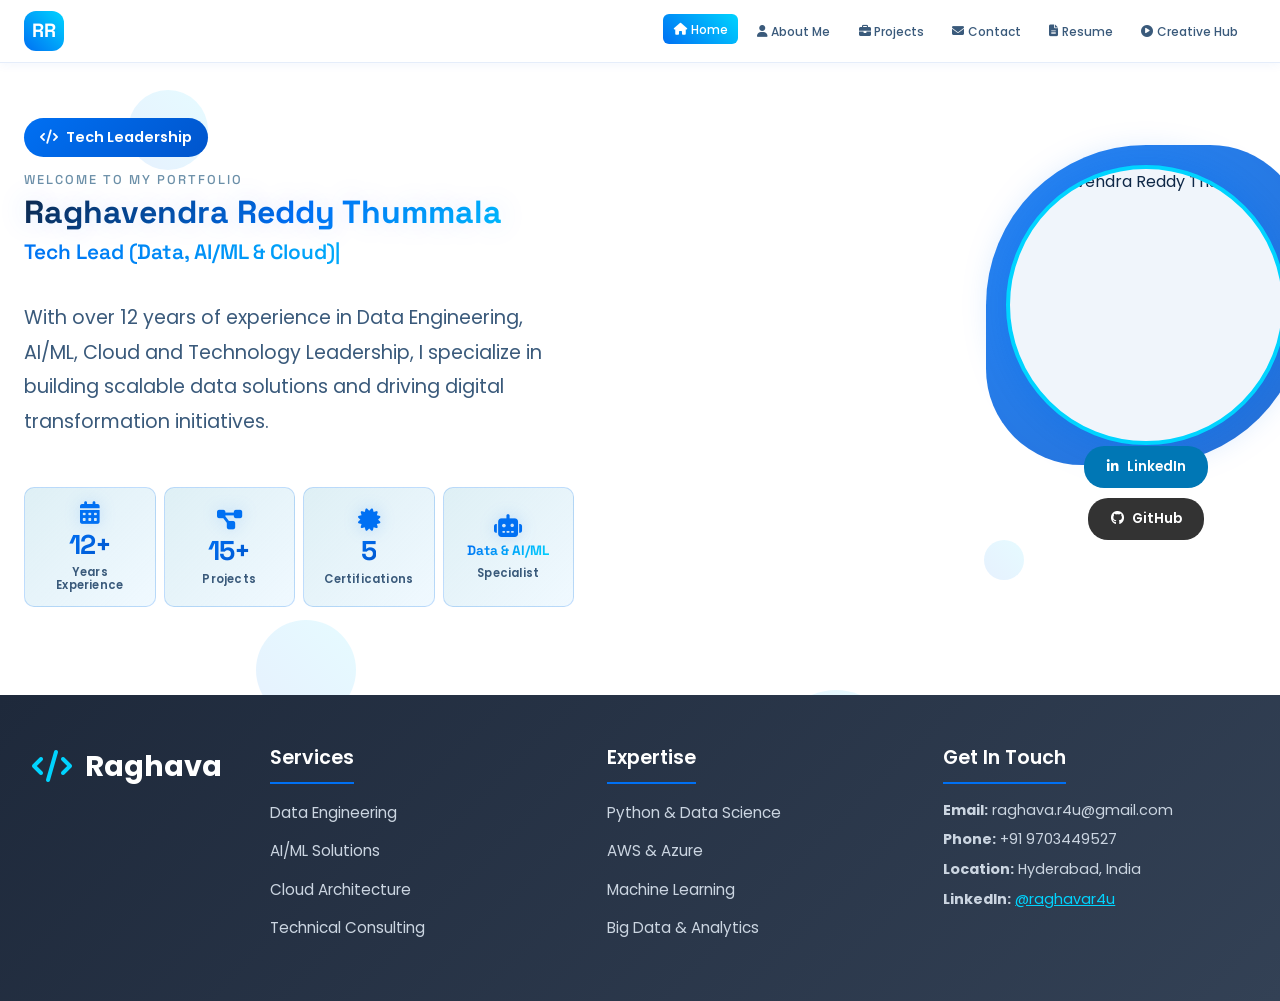
==== commit 20862a68: "Modified footer" ====
--- a/index.html
+++ b/index.html
@@ -1060,7 +1060,7 @@
                         <span>Raghava</span>
                     </div>
                 </div>
-                
+
                 <div class="footer-sections">
                     <div class="footer-section">
                         <h4>Services</h4>
@@ -1071,7 +1071,7 @@
                             <li><a href="#">Technical Consulting</a></li>
                         </ul>
                     </div>
-                    
+
                     <div class="footer-section">
                         <h4>Expertise</h4>
                         <ul>
@@ -1081,7 +1081,7 @@
                             <li><a href="#">Big Data & Analytics</a></li>
                         </ul>
                     </div>
-                    
+
                     <div class="footer-section">
                         <h4>Get In Touch</h4>
                         <div class="contact-details">
@@ -1091,18 +1091,6 @@
                             <p><strong>LinkedIn:</strong> <a href="https://www.linkedin.com/in/raghavar4u/" target="_blank" style="color: var(--accent-cyan);">@raghavar4u</a></p>
                         </div>
                     </div>
-                </div>
-            </div>
-            
-            <div class="footer-bottom">
-                <div class="footer-links">
-                    <a href="#about" class="footer-link">About Me</a>
-                    <a href="#projects" class="footer-link">Portfolio</a>
-                    <a href="#blog" class="footer-link">Blog</a>
-                    <a href="#contact" class="footer-link">Contact</a>
-                </div>
-                <div class="footer-copyright">
-                    <p>&copy; 2024 Raghavendra Reddy Thummala. All rights reserved</p>
                 </div>
             </div>
         </div>
@@ -1388,12 +1376,79 @@
             const navMenu = document.querySelector('.nav-menu');
             const mobileOverlay = document.getElementById('mobileOverlay') || document.querySelector('.mobile-overlay');
 
+            function getMobileDrawer() {
+                let drawer = document.getElementById('mobileNavDrawer');
+                if (!drawer) {
+                    drawer = document.createElement('div');
+                    drawer.id = 'mobileNavDrawer';
+                    drawer.style.position = 'fixed';
+                    drawer.style.top = '70px';
+                    drawer.style.left = '0';
+                    drawer.style.right = '0';
+                    drawer.style.bottom = '0';
+                    drawer.style.background = 'rgba(11, 20, 38, 0.98)';
+                    drawer.style.backdropFilter = 'blur(10px)';
+                    drawer.style.zIndex = '3000';
+                    drawer.style.display = 'none';
+                    drawer.style.overflowY = 'auto';
+                    drawer.style.padding = '8px 0';
+                    document.body.appendChild(drawer);
+                }
+                return drawer;
+            }
+
+            function closeMobileDrawer() {
+                const drawer = document.getElementById('mobileNavDrawer');
+                if (drawer) drawer.style.display = 'none';
+            }
+
+            function renderMobileDrawer() {
+                const drawer = getMobileDrawer();
+                const links = Array.from(document.querySelectorAll('.nav-menu .nav-link'));
+                drawer.innerHTML = '';
+
+                links.forEach(link => {
+                    const btn = document.createElement('button');
+                    btn.type = 'button';
+                    btn.textContent = link.textContent.trim();
+                    btn.style.width = '100%';
+                    btn.style.textAlign = 'left';
+                    btn.style.padding = '14px 18px';
+                    btn.style.color = '#eaf2ff';
+                    btn.style.background = 'transparent';
+                    btn.style.border = '0';
+                    btn.style.borderBottom = '1px solid rgba(255,255,255,0.1)';
+                    btn.style.fontSize = '16px';
+                    btn.style.cursor = 'pointer';
+
+                    btn.addEventListener('click', function() {
+                        link.click();
+                        closeMobileDrawer();
+                    });
+
+                    drawer.appendChild(btn);
+                });
+            }
+
+            function toggleMobileDrawer() {
+                const drawer = getMobileDrawer();
+                renderMobileDrawer();
+                const willOpen = drawer.style.display === 'none' || drawer.style.display === '';
+                drawer.style.display = willOpen ? 'block' : 'none';
+                if (hamburger) hamburger.classList.toggle('active', willOpen);
+                document.body.classList.toggle('menu-open', willOpen);
+            }
+
             if (hamburger) {
+                // Capture phase prevents duplicate handlers from toggling twice.
                 hamburger.addEventListener('click', function(e) {
-                    e.preventDefault();
-                    e.stopPropagation();
-                    toggleMobileMenu();
-                });
+                    if (window.innerWidth <= 968) {
+                        e.preventDefault();
+                        e.stopPropagation();
+                        e.stopImmediatePropagation();
+                        toggleMobileDrawer();
+                    }
+                }, true);
             }
 
             if (mobileOverlay) {
@@ -1408,11 +1463,20 @@
                         closeMobileMenu();
                     }
                 }
+                const drawer = document.getElementById('mobileNavDrawer');
+                if (window.innerWidth <= 968 && drawer && drawer.style.display === 'block') {
+                    const clickedInsideDrawer = drawer.contains(e.target);
+                    const clickedHamburger = hamburger && hamburger.contains(e.target);
+                    if (!clickedInsideDrawer && !clickedHamburger) {
+                        closeMobileDrawer();
+                    }
+                }
             });
 
             window.addEventListener('resize', function() {
                 if (window.innerWidth > 968) {
                     closeMobileMenu();
+                    closeMobileDrawer();
                     if (navMenu) {
                         navMenu.style.display = '';
                         navMenu.style.flexDirection = '';
@@ -1436,6 +1500,7 @@
                     // Close mobile menu on link click
                     if (window.innerWidth <= 968) {
                         closeMobileMenu();
+                        closeMobileDrawer();
                     }
                 });
             });
--- a/Frontend/css/styles.css
+++ b/Frontend/css/styles.css
@@ -2570,18 +2570,72 @@
 }
 
 @media (max-width: 768px) {
+    /* Mobile fix for Experience timeline (single-column, no overlap/clutter) */
+    .experiences-section .vertical-timeline {
+        max-width: 100% !important;
+        padding: 0.5rem 0 !important;
+    }
+
+    .experiences-section .vertical-timeline::before {
+        display: none !important;
+    }
+
+    .experiences-section .timeline-marker {
+        display: none !important;
+    }
+
+    .experiences-section .timeline-item {
+        justify-content: flex-start !important;
+        width: 100% !important;
+        margin-bottom: 1rem !important;
+        padding: 0 !important;
+    }
+
+    .experiences-section .timeline-content {
+        max-width: 100% !important;
+        width: 100% !important;
+        padding: 0.9rem !important;
+        border: 1px solid rgba(0, 85, 204, 0.12);
+        border-left: 4px solid var(--accent-blue-light);
+        border-radius: 10px;
+        background: rgba(255, 255, 255, 0.96);
+        box-shadow: 0 4px 14px rgba(0, 85, 204, 0.08);
+    }
+
+    .experiences-section .timeline-content h3,
+    .experiences-section .timeline-content p {
+        text-align: left !important;
+    }
+
+    .experiences-section .timeline-content h3 {
+        font-size: 1rem !important;
+        line-height: 1.35 !important;
+    }
+
+    .experiences-section .timeline-content h3 span {
+        display: block;
+        margin-top: 0.2rem;
+        font-size: 0.86rem !important;
+        line-height: 1.3 !important;
+    }
+
+    .experiences-section .timeline-content p {
+        font-size: 0.86rem !important;
+        line-height: 1.45 !important;
+    }
+
     .contact-hero {
         padding: 2rem;
     }
-    
+
     .contact-title {
         font-size: 2.2rem;
     }
-    
+
     .contact-subtitle {
         font-size: 1rem;
     }
-    
+
     .contact-form {
         padding: 1.5rem;
     }
@@ -2920,19 +2974,24 @@
         position: fixed;
         left: 0;
         right: 0;
-        top: 80px;
+        top: 70px;
         flex-direction: column;
         background: rgba(11, 20, 38, 0.95);
         backdrop-filter: var(--backdrop-blur);
         width: 100%;
-        text-align: center;
+        text-align: left;
         transition: opacity 0.2s ease;
         box-shadow: 0 10px 27px rgba(0, 0, 0, 0.05);
-        padding: 2rem 0;
+        padding: 0.5rem 0;
         border-top: var(--glass-border);
         z-index: 1001;
-        max-height: none;
-        overflow-y: visible;
+        height: calc(100dvh - 70px);
+        max-height: calc(100dvh - 70px);
+        overflow-y: auto;
+        -webkit-overflow-scrolling: touch;
+        flex-wrap: nowrap;
+        align-items: stretch;
+        justify-content: flex-start;
         pointer-events: none;
         display: none;
         opacity: 0;
@@ -2951,10 +3010,12 @@
     .nav-menu .nav-link {
         color: #eaf2ff;
         width: 100%;
-        justify-content: center;
+        justify-content: flex-start;
         font-size: 1rem;
-        padding: 0.9rem 1rem;
+        padding: 1rem 1.25rem;
         min-height: 44px;
+        border-bottom: 1px solid rgba(255, 255, 255, 0.08);
+        border-radius: 0;
     }
 
     .nav-menu .nav-item {
@@ -3004,6 +3065,39 @@
         grid-template-columns: repeat(4, 1fr);
         gap: 0.4rem;
         max-width: 100%;
+    }
+
+    .projects-grid {
+        grid-template-columns: 1fr !important;
+        gap: 0.9rem !important;
+    }
+
+    .project-image {
+        height: 140px;
+    }
+
+    .project-content {
+        padding: 1rem;
+    }
+
+    .project-title {
+        font-size: 1rem;
+        line-height: 1.35;
+    }
+
+    .project-description {
+        font-size: 0.86rem;
+        line-height: 1.45;
+    }
+
+    .project-tags {
+        flex-wrap: wrap;
+        gap: 0.35rem;
+    }
+
+    .project-tag {
+        font-size: 0.72rem;
+        padding: 0.2rem 0.45rem;
     }
 
     .stat-card {
@@ -3149,8 +3243,6 @@
 /* Prevent body scroll when mobile menu is open */
 body.menu-open {
     overflow: hidden;
-    position: fixed;
-    width: 100%;
 }
 
 /* Mobile-First Responsive Breakpoints */
